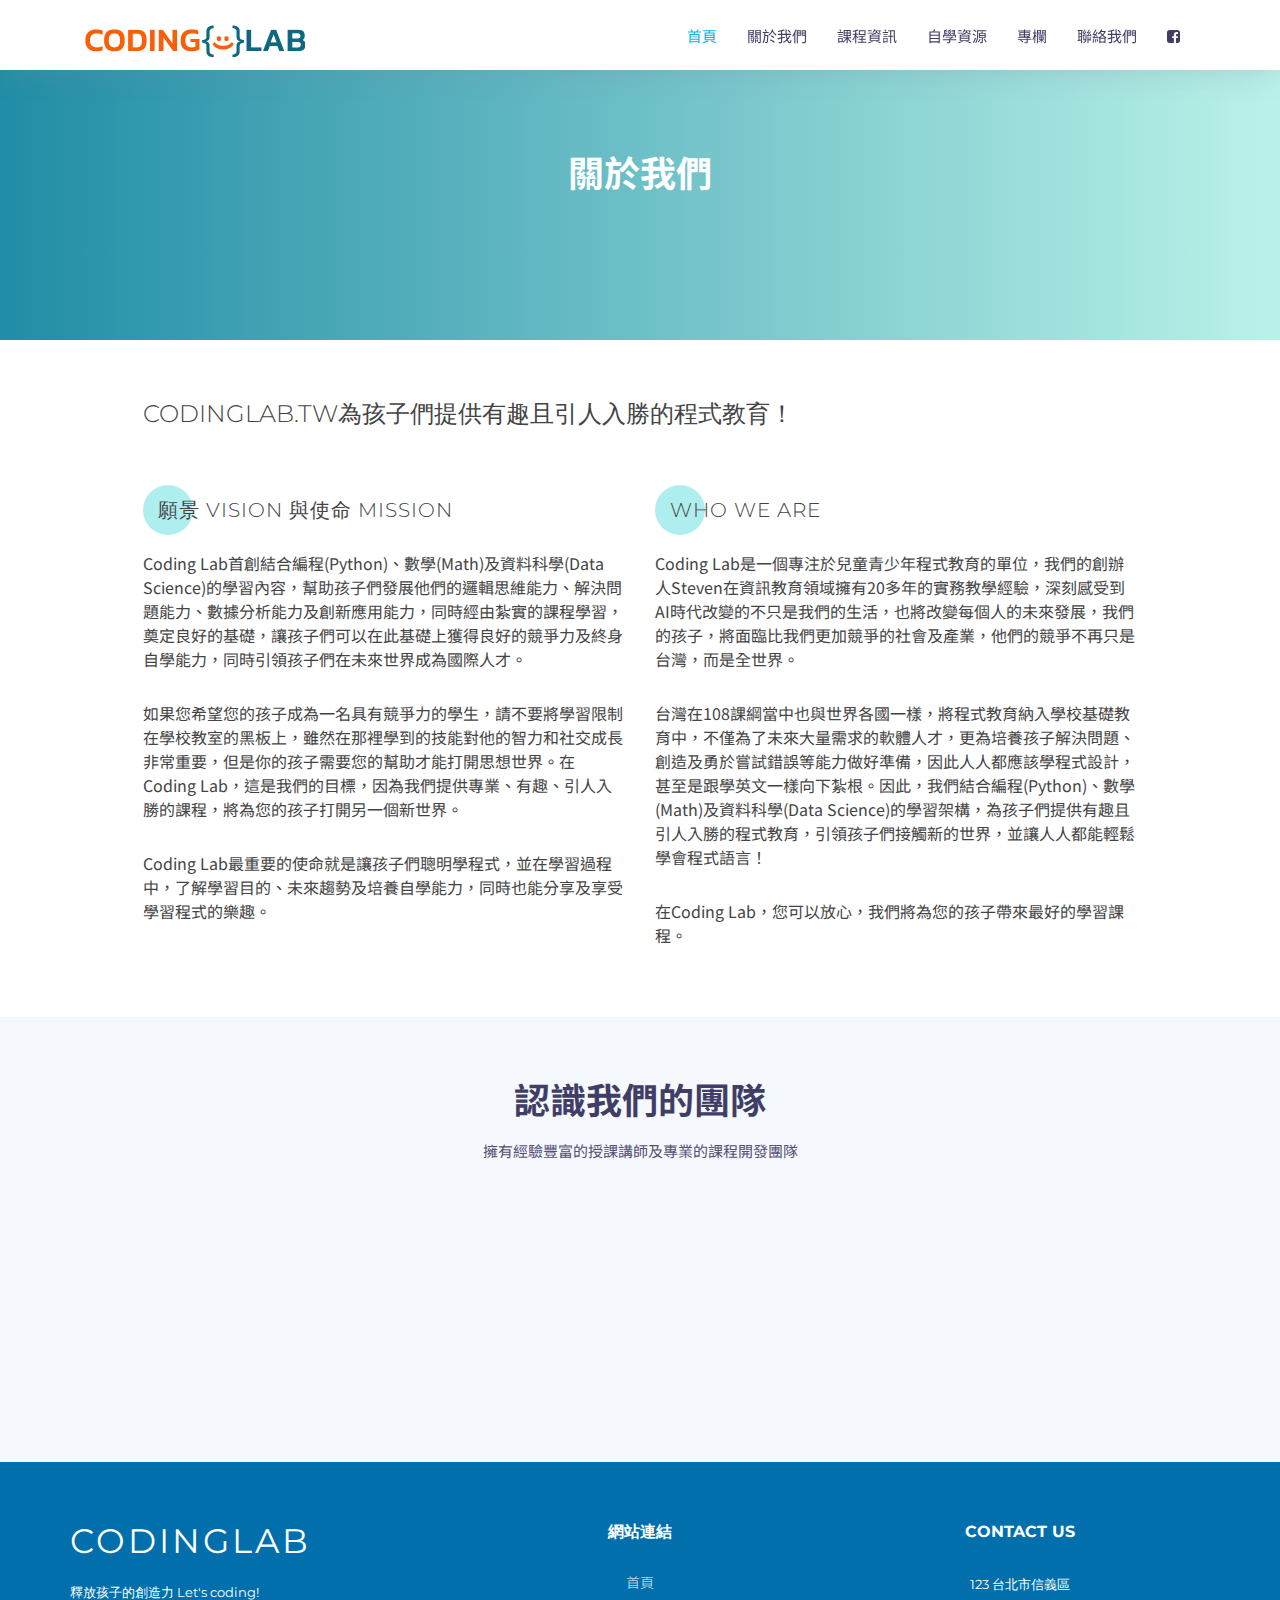
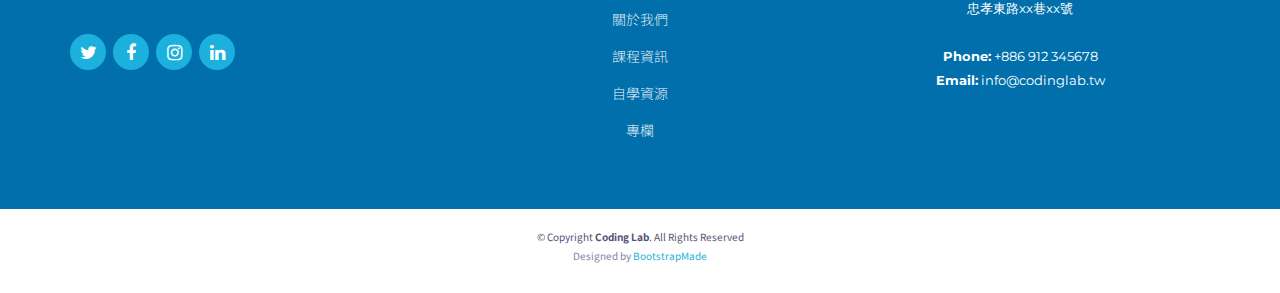
==== about.html @ 0895392e "Update about.html" ====
<!DOCTYPE html>
<html lang="en">
<head>
  <meta charset="utf-8">
  <title>CodingLabTW</title>
  <meta content="width=device-width, initial-scale=1.0" name="viewport">
  <meta content="" name="keywords">
  <meta content="" name="description">

  <!-- Favicons -->
  <link href="img/favicon.png" rel="icon">
  <link href="img/apple-touch-icon.png" rel="apple-touch-icon">

  <!-- Google Fonts -->
  <!--<link href="https://fonts.googleapis.com/css?family=Open+Sans:300,300i,400,400i,500,600,700,700i|Montserrat:300,400,500,600,700" rel="stylesheet">-->
  <link href="https://fonts.googleapis.com/css?family=Noto+Sans+TC:300,300i,400,400i,500,600,700,700i|Montserrat:300,400,500,600,700&display=swap" rel="stylesheet">
  <!-- Bootstrap CSS File -->
  <link href="lib/bootstrap/css/bootstrap.min.css" rel="stylesheet">

  <!-- Libraries CSS Files -->
  <link href="lib/font-awesome/css/font-awesome.min.css" rel="stylesheet">
  <link href="lib/animate/animate.min.css" rel="stylesheet">
  <link href="lib/ionicons/css/ionicons.min.css" rel="stylesheet">
  <link href="lib/owlcarousel/assets/owl.carousel.min.css" rel="stylesheet">
  <link href="lib/lightbox/css/lightbox.min.css" rel="stylesheet">

  <!-- Main Stylesheet File -->
  <link href="css/style.css" rel="stylesheet">

  <!-- =======================================================
    Theme Name: Rapid
    Theme URL: https://bootstrapmade.com/rapid-multipurpose-bootstrap-business-template/
    Author: BootstrapMade.com
    License: https://bootstrapmade.com/license/
  ======================================================= -->
</head>

<body>
  <!--==========================
  Header
  ============================-->
  <header id="header" class="header-pages">

    <div id="topbar">
      <div class="container">
        <div class="social-links">
          <a href="#" class="twitter"><i class="fa fa-twitter"></i></a>
          <a href="#" class="facebook"><i class="fa fa-facebook"></i></a>
          <a href="#" class="linkedin"><i class="fa fa-linkedin"></i></a>
          <a href="#" class="instagram"><i class="fa fa-instagram"></i></a>
        </div>
      </div>
    </div>

    <div class="container">

      <div class="logo float-left">
        <!-- Uncomment below if you prefer to use an image logo -->
        <!--<h1 class="text-light"><a href="#intro" class="scrollto"><span>Rapid</span></a></h1>-->
        <a href="#header" class="scrollto"><img src="img/logo.png" alt="" class="img-fluid"></a>
      </div>

      <nav class="main-nav float-right d-none d-lg-block">
        <ul>
          <li class="active"><a href="index_full0.html#intro">首頁</a></li>
          <li><a href="about.html">關於我們</a></li>
          <li><a href="index_full0.html#services">課程資訊</a></li>
          <li><a href="index_full0.html#portfolio">自學資源</a></li>
          <li><a href="index_full0.html#team">專欄</a></li>
          <li><a href="index_full0.html#footer">聯絡我們</a></li>
          <li><a href="#"><i class="fa fa-facebook-square"></i></a></li>
        </ul>
      </nav><!-- .main-nav -->

    </div>
  </header><!-- #header -->




  <!--==========================
    Intro Section
  ============================-->
<!--
  <section id="price" class="clearfix">
    <div class="container d-flex h-100">
      <div class="row justify-content-center align-self-center">
        <div class="col-md-6 intro-info order-md-first order-last">

          <h2>學習程式從現在開始 <br> 開創自已的<span>未來！</span></h2>
          <div>
            <a href="#about" class="btn-get-started scrollto">Get Started</a>
          </div>
        </div>

        <div class="col-md-6 intro-img order-md-last order-first">
          <img src="img/intro-img.svg" alt="" class="img-fluid">
        </div>
      </div>
    </div>
  </section>
-->
  <!-- #intro -->

  <!--==========================
    Pricing Section
  ============================-->



  <main id="main">
    <!-- subintro-->
    <section id="lead" class="section-bg">
      <div class="container">
        <div class="section-header">
            <h3>關於我們</h3>
        </div>
      </div>
    </section>

    <!--
    <section id="pricing" class="wow section-bg">
      <div class="container">
        <header class="section-header">
          <p></p>
          <h3>課程資訊</h3>
          <p></p>
        </header>
        <div class="row flex-items-xs-middle flex-items-xs-center">
          <div class="col-xs-12 col-lg-4">
            <div class="card">
              <div class="card-header">
                <h3><span class="period">Ｔ101</span></h3>
              </div>
              <div class="card-block">
                <h4 class="card-title">
                  Python 基礎班
                </h4>
                <ul class="list-group">
                  <li class="list-group-item">Odio animi voluptates</li>
                  <li class="list-group-item">Inventore quisquam et</li>
                  <li class="list-group-item">Et perspiciatis suscipit</li>
                  <li class="list-group-item">24/7 Support System</li>
                </ul>
                <a href="#about" class="btn">課程內容</a>
              </div>
            </div>
          </div>

          <div class="col-xs-12 col-lg-4">
            <div class="card">
              <div class="card-header">
                <h3><span class="period">T102</span></h3>
              </div>
              <div class="card-block">
                <h4 class="card-title">
                  Python 進階班
                </h4>
                <ul class="list-group">
                  <li class="list-group-item">Odio animi voluptates</li>
                  <li class="list-group-item">Inventore quisquam et</li>
                  <li class="list-group-item">Et perspiciatis suscipit</li>
                  <li class="list-group-item">24/7 Support System</li>
                </ul>
                <a href="#" class="btn">課程內容</a>
              </div>
            </div>
          </div>

          <div class="col-xs-12 col-lg-4">
            <div class="card">
              <div class="card-header">
                <h3><span class="period">M101</span></h3>
              </div>
              <div class="card-block">
                <h4 class="card-title">
                  micro:bit 實作班
                </h4>
                <ul class="list-group">
                  <li class="list-group-item">Odio animi voluptates</li>
                  <li class="list-group-item">Inventore quisquam et</li>
                  <li class="list-group-item">Et perspiciatis suscipit</li>
                  <li class="list-group-item">24/7 Support System</li>
                </ul>
                <a href="#" class="btn">課程內容</a>
              </div>
            </div>
          </div>

        </div>
      </div>

    </section>
    -->
    <!-- #pricing -->


    <!--==========================
      About Us Section
    ============================-->
    <section id="course">

      <div class="container">
        <div class="row">
          <!--
          <div class="col-lg-6 col-md-6">
            <div class="about-img">
              <img src="img/about-img.jpg" alt="">
            </div>
          </div>
        -->
          <div class="col-lg-12 course-content">
            <h2>CodingLab.tw為孩子們提供有趣且引人入勝的程式教育！</h2>
            <h3></h3>
          </div>
          <div class="col-lg-6 col-md-6">
            <div class="course-content">
              <ul>
                <li>
              	  <h3><span>願景 Vision 與使命 Mission</span></h3>
                </li>
              </ul>
              <p>Coding Lab首創結合編程(Python)、數學(Math)及資料科學(Data Science)的學習內容，幫助孩子們發展他們的邏輯思維能力、解決問題能力、數據分析能力及創新應用能力，同時經由紮實的課程學習，奠定良好的基礎，讓孩子們可以在此基礎上獲得良好的競爭力及終身自學能力，同時引領孩子們在未來世界成為國際人才。</p>
              <p>如果您希望您的孩子成為一名具有競爭力的學生，請不要將學習限制在學校教室的黑板上，雖然在那裡學到的技能對他的智力和社交成長非常重要，但是你的孩子需要您的幫助才能打開思想世界。在Coding Lab，這是我們的目標，因為我們提供專業、有趣、引人入勝的課程，將為您的孩子打開另一個新世界。</p>
              <p>Coding Lab最重要的使命就是讓孩子們聰明學程式，並在學習過程中，了解學習目的、未來趨勢及培養自學能力，同時也能分享及享受學習程式的樂趣。</p>

            </div>
          </div>
          <div class="col-lg-6 col-md-6">
            <div class="course-content">

              <ul>
                <li>
                  <h3><span>WHO WE ARE</span></h3>
                </li>
              </ul>
              <p>Coding Lab是一個專注於兒童青少年程式教育的單位，我們的創辦人Steven在資訊教育領域擁有20多年的實務教學經驗，深刻感受到AI時代改變的不只是我們的生活，也將改變每個人的未來發展，我們的孩子，將面臨比我們更加競爭的社會及產業，他們的競爭不再只是台灣，而是全世界。</p>
              <p>台灣在108課綱當中也與世界各國一樣，將程式教育納入學校基礎教育中，不僅為了未來大量需求的軟體人才，更為培養孩子解決問題、創造及勇於嘗試錯誤等能力做好準備，因此人人都應該學程式設計，甚至是跟學英文一樣向下紮根。因此，我們結合編程(Python)、數學(Math)及資料科學(Data Science)的學習架構，為孩子們提供有趣且引人入勝的程式教育，引領孩子們接觸新的世界，並讓人人都能輕鬆學會程式語言！</p>
              <p>在Coding Lab，您可以放心，我們將為您的孩子帶來最好的學習課程。</p>

            </div>
          </div>
        </div><!--row-->
      </div>

    </section><!-- #about -->

    <!--==========================
      Team Section
    ============================-->

    <section id="team" class="section-bg">
      <div class="container">
        <div class="section-header">
          <h3>認識我們的團隊</h3>
          <p>擁有經驗豐富的授課講師及專業的課程開發團隊</p>
        </div>

        <div class="row">

          <div class="col-lg-2 col-md-6 wow fadeInUp">
            <div class="member">
              <img src="img/team1.png" class="img-fluid" alt="">
              <div class="member-info">
                <div class="member-info-content">
                  <h4>Steven</h4>
                  <span>Founder & Lecture</span>
                  <!--
                  <div class="social">
                    <a href=""><i class="fa fa-twitter"></i></a>
                    <a href=""><i class="fa fa-facebook"></i></a>
                    <a href=""><i class="fa fa-google-plus"></i></a>
                    <a href=""><i class="fa fa-linkedin"></i></a>
                  </div>
                -->
                </div>
              </div>
            </div>
          </div>

          <div class="col-lg-2 col-md-6 wow fadeInUp" data-wow-delay="0.1s">
            <div class="member">
              <img src="img/team2.png" class="img-fluid" alt="">
              <div class="member-info">
                <div class="member-info-content">
                  <h4>Abby</h4>
                  <span>Product Manager</span>
                  <!--
                  <div class="social">
                    <a href=""><i class="fa fa-twitter"></i></a>
                    <a href=""><i class="fa fa-facebook"></i></a>
                    <a href=""><i class="fa fa-google-plus"></i></a>
                    <a href=""><i class="fa fa-linkedin"></i></a>
                  </div>
                -->
                </div>
              </div>
            </div>
          </div>

          <div class="col-lg-2 col-md-6 wow fadeInUp" data-wow-delay="0.2s">
            <div class="member">
              <img src="img/team3.png" class="img-fluid" alt="">
              <div class="member-info">
                <div class="member-info-content">
                  <h4>Andy</h4>
                  <span>Lecture</span>
                  <!--
                  <div class="social">
                    <a href=""><i class="fa fa-twitter"></i></a>
                    <a href=""><i class="fa fa-facebook"></i></a>
                    <a href=""><i class="fa fa-google-plus"></i></a>
                    <a href=""><i class="fa fa-linkedin"></i></a>
                  </div>
                -->
                </div>
              </div>
            </div>
          </div>

          <div class="col-lg-2 col-md-6 wow fadeInUp" data-wow-delay="0.3s">
            <div class="member">
              <img src="img/team4.png" class="img-fluid" alt="">
              <div class="member-info">
                <div class="member-info-content">
                  <h4>Vincent</h4>
                  <span>Lecture</span>
                  <!--
                  <div class="social">
                    <a href=""><i class="fa fa-twitter"></i></a>
                    <a href=""><i class="fa fa-facebook"></i></a>
                    <a href=""><i class="fa fa-google-plus"></i></a>
                    <a href=""><i class="fa fa-linkedin"></i></a>
                  </div>
                -->
                </div>
              </div>
            </div>
          </div>

          <div class="col-lg-2 col-md-6 wow fadeInUp" data-wow-delay="0.3s">
            <div class="member">
              <img src="img/team5.png" class="img-fluid" alt="">
              <div class="member-info">
                <div class="member-info-content">
                  <h4>Joe</h4>
                  <span>Lecture</span>
                  <!--
                  <div class="social">
                    <a href=""><i class="fa fa-twitter"></i></a>
                    <a href=""><i class="fa fa-facebook"></i></a>
                    <a href=""><i class="fa fa-google-plus"></i></a>
                    <a href=""><i class="fa fa-linkedin"></i></a>
                  </div>
                -->
                </div>
              </div>
            </div>
          </div>

          <div class="col-lg-2 col-md-6 wow fadeInUp" data-wow-delay="0.3s">
            <div class="member">
              <img src="img/team6.png" class="img-fluid" alt="">
              <div class="member-info">
                <div class="member-info-content">
                  <h4>Ting</h4>
                  <<span>Lecture</span>
                  <!--
                  <div class="social">
                    <a href=""><i class="fa fa-twitter"></i></a>
                    <a href=""><i class="fa fa-facebook"></i></a>
                    <a href=""><i class="fa fa-google-plus"></i></a>
                    <a href=""><i class="fa fa-linkedin"></i></a>
                  </div>
                -->
                </div>
              </div>
            </div>
          </div>

        </div>

      </div>
    </section>





  </main>

  <!--==========================
    Footer
  ============================-->
  <footer id="footer" class="section-bg">
    <div class="footer-top">
      <div class="container">

        <div class="row">

          <div class="col-lg-4">

            <div class="row">

                <!--<div class="col-sm-6">-->

                  <div class="footer-info">
                    <h3>CodingLab</h3>
                    <p>釋放孩子的創造力 Let's coding!</p>
                  </div>

                  <div class="social-links">
                    <a href="#" class="twitter"><i class="fa fa-twitter"></i></a>
                    <a href="#" class="facebook"><i class="fa fa-facebook"></i></a>
                    <a href="#" class="instagram"><i class="fa fa-instagram"></i></a>
                    <a href="#" class="linkedin"><i class="fa fa-linkedin"></i></a>
                  </div>
<!--
                  <div class="footer-newsletter">
                    <h4>Our Newsletter</h4>
                    <p>Tamen quem nulla quae legam multos aute sint culpa legam noster magna veniam enim veniam illum dolore legam minim quorum culpa amet magna export quem.</p>
                    <form action="" method="post">
                      <input type="email" name="email"><input type="submit"  value="Subscribe">
                    </form>
                  </div>
-->




                <!--</div>-->
<!--
                <div class="col-sm-6">
                  <div class="footer-links">
                    <h4>Useful Links</h4>
                    <ul>
                      <li><a href="#">Home</a></li>
                      <li><a href="#">About us</a></li>
                      <li><a href="#">Services</a></li>
                      <li><a href="#">Terms of service</a></li>
                      <li><a href="#">Privacy policy</a></li>
                    </ul>
                  </div>
                </div>-->
            </div>
          </div>

          <div class="col-lg-4 text-center">
            <div class="footer-links">
              <h4>網站連結</h4>
              <ul>
                <li><a href="index_full0.html"> 首頁 </a></li>
                <li><a href="about.html">關於我們</a></li>
                <li><a href="index_full0.html#service">課程資訊</a></li>
                <li><a href="#">自學資源</a></li>
                <li><a href="#">專欄</a></li>
                <!--<li><a href="#">與我們聯絡</a></li>-->
              </ul>
            </div>
          </div>



          <div class="col-lg-4 text-center">
           <div class="footer-info">
            <h4>Contact Us</h4>
            <p>
              123 台北市信義區 <br>
              忠孝東路xx巷xx號<br>
              <br>
              <strong>Phone:</strong> +886 912 345678<br>
              <strong>Email:</strong> info@codinglab.tw<br>
            </p>
           </div>

          </div>



        </div>

      </div>
    </div>

    <div class="container">
      <div class="copyright">
        &copy; Copyright <strong>Coding Lab</strong>. All Rights Reserved
      </div>
      <div class="credits">
        <!--
          All the links in the footer should remain intact.
          You can delete the links only if you purchased the pro version.
          Licensing information: https://bootstrapmade.com/license/
          Purchase the pro version with working PHP/AJAX contact form: https://bootstrapmade.com/buy/?theme=Rapid
        -->
        Designed by <a href="https://bootstrapmade.com/">BootstrapMade</a>
      </div>
    </div>
  </footer><!-- #footer -->

  <a href="#" class="back-to-top"><i class="fa fa-chevron-up"></i></a>
  <!-- Uncomment below i you want to use a preloader -->
  <!-- <div id="preloader"></div> -->

  <!-- JavaScript Libraries -->
  <script src="lib/jquery/jquery.min.js"></script>
  <script src="lib/jquery/jquery-migrate.min.js"></script>
  <script src="lib/bootstrap/js/bootstrap.bundle.min.js"></script>
  <script src="lib/easing/easing.min.js"></script>
  <script src="lib/mobile-nav/mobile-nav.js"></script>
  <script src="lib/wow/wow.min.js"></script>
  <script src="lib/waypoints/waypoints.min.js"></script>
  <script src="lib/counterup/counterup.min.js"></script>
  <script src="lib/owlcarousel/owl.carousel.min.js"></script>
  <script src="lib/isotope/isotope.pkgd.min.js"></script>
  <script src="lib/lightbox/js/lightbox.min.js"></script>
  <!-- Contact Form JavaScript File -->
  <script src="contactform/contactform.js"></script>

  <!-- Template Main Javascript File -->
  <script src="js/main.js"></script>

</body>
</html>
---- css/style.css ----
/*
  Theme Name: Rapid
  Theme URL: https://bootstrapmade.com/rapid-multipurpose-bootstrap-business-template/
  Author: BootstrapMade.com
  License: https://bootstrapmade.com/license/
*/
/* prettyPhoto */
@import url('prettyPhoto.css');
/*--------------------------------------------------------------
# General
--------------------------------------------------------------*/

body {
  background: #fff;
  color: #444;
  /*font-family: "Open Sans", sans-serif;*/
  font-family: 'Noto Sans TC', sans-serif;
}

a {
  color: #1bb1dc;
  transition: 0.5s;
}

a:hover,
a:active,
a:focus {
  color: #0a98c0;
  outline: none;
  text-decoration: none;
}

p {
  padding: 0;
  margin: 0 0 30px 0;
}

h1,
h2,
h3,
h4,
h5,
h6 {
	/*font-family: 'Noto Sans TC', sans-serif;*/
  font-family: "Microsoft JhengHei","Montserrat", sans-serif;
  font-weight: 400;
  margin: 0 0 20px 0;
  padding: 0;
}

/* Back to top button */

.back-to-top {
  position: fixed;
  display: none;
  background: #1bb1dc;
  color: #fff;
  width: 44px;
  height: 44px;
  text-align: center;
  line-height: 1;
  font-size: 16px;
  border-radius: 50%;
  right: 15px;
  bottom: 15px;
  transition: background 0.5s;
  z-index: 11;
}

.back-to-top i {
  padding-top: 12px;
  color: #fff;
}

/* Prelaoder */

#preloader {
  position: fixed;
  top: 0;
  left: 0;
  right: 0;
  bottom: 0;
  z-index: 9999;
  overflow: hidden;
  background: #fff;
}

#preloader:before {
  content: "";
  position: fixed;
  top: calc(50% - 30px);
  left: calc(50% - 30px);
  border: 6px solid #f2f2f2;
  border-top: 6px solid #1bb1dc;
  border-radius: 50%;
  width: 60px;
  height: 60px;
  -webkit-animation: animate-preloader 1s linear infinite;
  animation: animate-preloader 1s linear infinite;
}

@-webkit-keyframes animate-preloader {
  0% {
    -webkit-transform: rotate(0deg);
    transform: rotate(0deg);
  }

  100% {
    -webkit-transform: rotate(360deg);
    transform: rotate(360deg);
  }
}

@keyframes animate-preloader {
  0% {
    -webkit-transform: rotate(0deg);
    transform: rotate(0deg);
  }

  100% {
    -webkit-transform: rotate(360deg);
    transform: rotate(360deg);
  }
}

/*--------------------------------------------------------------
# Top Bar
--------------------------------------------------------------*/

#topbar {
  padding: 0 0 10px 0;
  font-size: 14px;
  transition: all 0.5s;
}

#topbar .social-links {
  text-align: right;
}

#topbar .social-links a {
  color: #535074;
  padding: 4px 12px;
  display: inline-block;
  line-height: 1px;
}

#topbar .social-links a:hover {
  color: #1bb1dc;
}

#topbar .social-links a:first-child {
  border-left: 0;
}

/*--------------------------------------------------------------
# Header
--------------------------------------------------------------*/

#header {
  height: 70px;/*110*/
  transition: all 0.5s;
  z-index: 997;
  ransition: all 0.5s;
  padding: 20px 0;
  position: fixed;
  left: 0;
  top: 0;
  right: 0;
  ransition: all 0.5s;
  z-index: 997;
  /*overflow: hidden;*/
}

#header.header-scrolled,
#header.header-pages {
  height: 70px;
  padding: 15px 0;
  background-color: #fff;
  box-shadow: 0px 0px 30px rgba(127, 137, 161, 0.3);
}

#header.header-scrolled #topbar,
#header.header-pages #topbar {
  display: none;
}

#header .logo h1 {
  font-size: 36px;
  margin: 0;
  padding: 0;
  line-height: 1;
  font-weight: 400;
  letter-spacing: 3px;
  text-transform: uppercase;
}

#header .logo h1 a,
#header .logo h1 a:hover {
  color: #413e66;
  text-decoration: none;
}

#header .logo img {
  padding: 0;
  margin: 0px 0;
  max-height: 50px;
}

.main-pages {
  margin-top: 60px;
}


/*--------------------------------------------------------------
# Intro Section
--------------------------------------------------------------*/

#intro {
  width: 100%;
  height: 100vh;
  position: relative;
  background: #f5f8fd url("../img/intro-bg.jpg") center top no-repeat;
  background-size: cover;
  transition: all 0.7s ease-out;
}

#intro .intro-info h2 {
  /*color: #413e66;*/
  color: #0E6880;
  margin-bottom: 40px;
  font-size: 48px;
  font-weight: 700;
}

#intro .intro-info h2 span {
  /*color: #1bb1dc;*/
  color: #F95E08;
}

#intro .intro-info .btn-get-started,
#intro .intro-info .btn-services {
  font-family: "Microsoft JhengHei","Montserrat", sans-serif;
  font-size: 13px;
  font-weight: 600;
  text-transform: uppercase;
  letter-spacing: 1px;
  display: inline-block;
  padding: 10px 32px;
  border-radius: 4px;
  transition: 0.5s;
  color: #fff;
  background: #1bb1dc;
  color: #fff;
}

#intro .intro-info .btn-get-started:hover,
#intro .intro-info .btn-services:hover {
  background: #0a98c0;
}


/*--------------------------------------------------------------
# Leads Section
--------------------------------------------------------------*/

#lead {
/*
  width: 100%;
  height: 100vh;
  position: relative;

  background: #f5f8fd url("../img/intro-bg.jpg") center top no-repeat;
  background-size: cover;
*/
  width: 100%;
  height: 30vh;
  margin-top: 70px;
  background: #26bfbf;

  background: -webkit-linear-gradient(to right, #218da6, #baf2e8);
  background:    -moz-linear-gradient(to right, #218da6, #baf2e8);
  background:         linear-gradient(to right, #218da6, #baf2e8);

  /*padding: 44px 0 22px 0;*/
  padding: 80px 0;
}


/*--------------------------------------------------------------
# Navigation Menu
--------------------------------------------------------------*/

/* Desktop Navigation */

.main-nav {
  /* Drop Down */
  /* Deep Drop Down */
}

.main-nav,
.main-nav * {
  margin: 0;
  padding: 0;
  list-style: none;
}

.main-nav > ul > li {
  position: relative;
  white-space: nowrap;
  float: left;
}

.main-nav a {
  display: block;
  position: relative;
  color: #413e66;
  padding: 10px 15px;
  transition: 0.3s;
  font-size: 15px;
  /*font-family: "Open Sans", sans-serif;*/
  text-transform: uppercase;
  font-weight: 400;
}

.main-nav a:hover,
.main-nav .active > a,
.main-nav li:hover > a {
  color: #1bb1dc;
  text-decoration: none;
}

.main-nav .drop-down ul {
  display: block;
  position: absolute;
  left: 0;
  top: calc(100% - 30px);
  z-index: 99;
  opacity: 0;
  visibility: hidden;
  padding: 10px 0;
  background: #fff;
  box-shadow: 0px 0px 30px rgba(127, 137, 161, 0.25);
  transition: ease all 0.3s;
}

.main-nav .drop-down:hover > ul {
  opacity: 1;
  top: 100%;
  visibility: visible;
}

.main-nav .drop-down li {
  min-width: 180px;
  position: relative;
}

.main-nav .drop-down ul a {
  padding: 10px 20px;
  font-size: 14px;
  font-weight: 500;
  text-transform: none;
  color: #065e77;
}

.main-nav .drop-down ul a:hover,
.main-nav .drop-down ul .active > a,
.main-nav .drop-down ul li:hover > a {
  color: #1bb1dc;
}

.main-nav .drop-down > a:after {
  content: "\f107";
  font-family: FontAwesome;
  padding-left: 10px;
}

.main-nav .drop-down .drop-down ul {
  top: 0;
  left: calc(100% - 30px);
}

.main-nav .drop-down .drop-down:hover > ul {
  opacity: 1;
  top: 0;
  left: 100%;
}

.main-nav .drop-down .drop-down > a {
  padding-right: 35px;
}

.main-nav .drop-down .drop-down > a:after {
  content: "\f105";
  position: absolute;
  right: 15px;
}

/* Mobile Navigation */

.mobile-nav {
  position: fixed;
  top: 0;
  bottom: 0;
  z-index: 9999;
  overflow-y: auto;
  left: -260px;
  width: 260px;
  padding-top: 18px;
  background: rgba(40, 38, 70, 0.8);
  transition: 0.4s;
}

.mobile-nav * {
  margin: 0;
  padding: 0;
  list-style: none;
}

.mobile-nav a {
  display: block;
  position: relative;
  color: #fff;
  padding: 10px 20px;
  font-weight: 500;
}

.mobile-nav a:hover,
.mobile-nav .active > a,
.mobile-nav li:hover > a {
  color: #8dc2fa;
  text-decoration: none;
}

.mobile-nav .drop-down > a:after {
  content: "\f078";
  font-family: FontAwesome;
  padding-left: 10px;
  position: absolute;
  right: 15px;
}

.mobile-nav .active.drop-down > a:after {
  content: "\f077";
}

.mobile-nav .drop-down > a {
  padding-right: 35px;
}

.mobile-nav .drop-down ul {
  display: none;
  overflow: hidden;
}

.mobile-nav .drop-down li {
  padding-left: 20px;
}

.mobile-nav-toggle {
  position: fixed;
  right: 0;
  top: 0;
  z-index: 9998;
  border: 0;
  background: none;
  font-size: 24px;
  transition: all 0.4s;
  outline: none !important;
  line-height: 1;
  cursor: pointer;
  text-align: right;
}

.mobile-nav-toggle i {
  margin: 18px 18px 0 0;
  color: #065e77;
}

.mobile-nav-overly {
  width: 100%;
  height: 100%;
  z-index: 9997;
  top: 0;
  left: 0;
  position: fixed;
  background: rgba(40, 38, 70, 0.8);
  overflow: hidden;
  display: none;
}

.mobile-nav-active {
  overflow: hidden;
}

.mobile-nav-active .mobile-nav {
  left: 0;
}

.mobile-nav-active .mobile-nav-toggle i {
  color: #fff;
}

/*--------------------------------------------------------------
# Sections
--------------------------------------------------------------*/

/* Sections Header
--------------------------------*/

.section-header h3 {
  font-size: 36px;
  color: #413e66;
  text-align: center;
  font-weight: 700;
  position: relative;
  /*font-family: "Montserrat", sans-serif;*/
  font-family: 'Noto Sans TC', sans-serif;
}

.section-header p {
  text-align: center;
  margin: auto;
  font-size: 15px;
  padding-bottom: 60px;
  color: #535074;
  width: 50%;
}

/* Section with background
--------------------------------*/

.section-bg {
  background: #f5f8fd;
}
.section-bg-light {
  background: #218da6;
}

/* Leads Section
--------------------------------*/

#lead h2 {
  text-align: center;
  color: #ffffff;
  font-family: "Microsoft JhengHei","Montserrat", sans-serif;
  font-weight: 400;
}
#lead h3 {

  color: #ffffff;
  font-weight: 700;
}
.lead p {
  font-size: 21px;
  line-height: 33px;
}

/* About Us Section
--------------------------------*/

#about {
  padding: 80px 0;
}

#about .about-content {
  padding-top: 40px;
}

#about .about-content h2 {
  color: #413e66;
  /*font-family: "Montserrat", sans-serif;*/
  font-weight: 700;
}

#about .about-content h3 {
  color: #696592;
  font-weight: 400;
  font-size: 22px;
  font-style: italic;
}

#about .about-content ul {
  list-style: none;
  padding: 0;
}

#about .about-content ul li {
  padding-bottom: 10px;
}

#about .about-content ul li i {
  font-size: 20px;
  padding-right: 4px;
  color: #1bb1dc;
}

#about .about-img {
  position: relative;
  margin: 30px 30px 30px 30px;
}

#about .about-img img {
  width: 100%;
  border: 8px solid #fff;
  transition: .5s;
}

#about .about-img img:hover {
  width: 100%;
  -webkit-transform: scale(1.03);
  transform: scale(1.03);
}

#about .about-img::before {
  position: absolute;
  left: -31px;
  top: -30px;
  width: 90%;
  height: 92%;
  z-index: -1;
  content: '';
  /*background-color: #ebf1fa;*/
  transition: .5s;
}

#about .about-img::after {
  position: absolute;
  right: -31px;
  bottom: -30px;
  width: 90%;
  height: 92%;
  z-index: -1;
  content: '';
  /*background-color: #ebf1fa;*/
  transition: .5s;
}

/* About(why coding) Section
--------------------------------*/

#whycoding {
  padding: 60px 0;

}

#whycoding h2 {
  color: #413e66;
  /*font-family: "Montserrat", sans-serif;*/
  font-weight: 700;
}

#whycoding p {
  padding-top: 20px;
}

#whycoding .coding-info {

  margin-top: 20px;
  /*background-color: #e9e9e9;*/
}

#whycoding .box {
  padding: 30px 20px;

}

#whycoding .box-bg {
  /*background-image: linear-gradient(0deg, #000000 0%, #242323 50%, #000000 100%);*/
  /*border: 1px;*/
  border-left: 1px solid #ddd;
  border-right: 1px solid #ddd;
}


#whycoding i {
  /*color: #18d26e;*/
  /*color: #ff8a47;*/
  color: #eb8b2e;
  font-size: 48px;
  display: inline-block;
  line-height: 1;
}

#whycoding h4 {
  font-weight: 400;
  margin: 15px 0;
  font-size: 18px;
}

#whycoding h4 a {
  color: #413e66;
}

#whycoding h4 a:hover {
  color: #18d26e;
}

#whycoding p {
  font-size: 16px;
  line-height: 24px;
  color: #413166;
  margin-bottom: 0;
  font-weight: 200;
}

/* ==================================================
  Stats Styling
================================================== */

.stats-row {
  margin-top: 65px;
}

#whycoding .stats-col .circle {
  display: inline-block;
  width: 250px;
  height: 2500px;
  font-family: "Raleway", Helvetica, Arial, sans-serif;
  font-weight: 500;
  color: #666;
  border: 0px solid #199EB8;
  /*border-radius: 50%;*/
  /*padding: 55px 25px 0 25px;*/
  position: relative;
}

.stats-col .circle .stats-no {
  color: #fff;
  width: 70px;
  height: 70px;
  line-height: 70px;
  top: -25px;
  right: -15px;
  font-family: "Raleway", Helvetica, Arial, sans-serif;
  font-size: 18px;
  background-color: #E04F00;
  position: absolute;
  border-radius: 50%;
  font-weight: 700;
}


/* Services Section
--------------------------------*/

#services {
  padding: 60px 0 40px 0;
}

#services .box {
  padding: 30px;
  position: relative;
  overflow: hidden;
  border-radius: 10px;
  margin: 0 10px 40px 10px;
  background: #fff;
  box-shadow: 0 10px 29px 0 rgba(68, 88, 144, 0.1);
  transition: all 0.3s ease-in-out;
  text-align: center;
}

#services .box:hover {
  -webkit-transform: scale(1.1);
  transform: scale(1.1);
}

#services .icon {
  margin: 0 auto 15px auto;
  padding-top: 12px;
  display: inline-block;
  text-align: center;
  border-radius: 50%;
  width: 60px;
  height: 60px;
}

#services .icon i {
  font-size: 36px;
  line-height: 1;
}

#services .title {
  font-weight: 700;
  margin-bottom: 15px;
  font-size: 18px;
}

#services .title a {
  color: #111;
}

#services .box:hover .title a {
  color: #1bb1dc;
}

#services .description {
  font-size: 16px;
  line-height: 28px;
  margin-bottom: 0;
  text-align: left;
}

#services .box .btn {
  text-transform: uppercase;
  font-size: 13px;
  font-weight: 500;
  color: #5f5b96;
  border-radius: 0;
  padding: 10px 24px;
  letter-spacing: 1px;
  border-radius: 3px;
  display: inline-block;
  background: #1bb1dc;
  color: #fff;
}

#services .box .btn-soon {
  text-transform: uppercase;
  font-size: 13px;
  font-weight: 500;
  color: #d3d3d3;
  border-radius: 0;
  padding: 10px 24px;
  letter-spacing: 1px;
  border-radius: 3px;
  display: inline-block;
  background: #d3d3d3;
  color: #fff;
}

/* Why Us Section
--------------------------------*/

#why-us {
  padding: 60px 0;
}

#why-us .why-us-content .features {
  margin: 0 0 15px 0;
  padding: 0;
  transition: 0.3s ease-in-out;
}

#why-us .why-us-content .features i {
  font-size: 36px;
  float: left;
}

#why-us .why-us-content .features h4 {
  font-size: 24px;
  font-weight: 600;
  margin-left: 56px;
  color: #413e66;
  margin-bottom: 5px;
}

#why-us .why-us-content .features p {
  font-size: 16px;
  margin-left: 56px;
  color: #555186;
}

#why-us .counters {
  padding-top: 40px;
}

#why-us .counters span {
  /*font-family: "Montserrat", sans-serif;*/
  font-weight: bold;
  font-size: 48px;
  display: block;
  color: #555186;
}

#why-us .counters p {
  padding: 0;
  margin: 0 0 20px 0;
  /*font-family: "Montserrat", sans-serif;*/
  font-size: 14px;
  color: #8a87b6;
}


/* test why python */







/* end test why python */


/* Call To Action Section
--------------------------------*/

#call-to-action {
  background: #2d2b46;
  background-size: cover;
  padding: 40px 0;
}

#call-to-action .cta-title {
  color: #fff;
  font-size: 28px;
  font-weight: 700;
}

#call-to-action .cta-text {
  color: #fff;
}

#call-to-action .cta-btn {
  /*font-family: "Montserrat", sans-serif;*/
  font-weight: 700;
  font-size: 16px;
  letter-spacing: 1px;
  display: inline-block;
  padding: 8px 26px;
  border-radius: 3px;
  transition: 0.5s;
  margin: 10px;
  border: 3px solid #fff;
  color: #fff;
}

#call-to-action .cta-btn:hover {
  background: #1bb1dc;
  border: 3px solid #1bb1dc;
}

/* Features Section
--------------------------------*/

#features {
  padding: 80px 0;
}

#features h4 {
  font-weight: 600;
  font-size: 24px;
}

/* Featured Services Section
--------------------------------*/

#featured-services {
  background: #000;
}

#featured-services .box {
  padding: 30px 20px;
}

#featured-services .box-bg {
  background-image: linear-gradient(0deg, #000000 0%, #242323 50%, #000000 100%);
}

#featured-services i {
  color: #18d26e;
  font-size: 48px;
  display: inline-block;
  line-height: 1;
}

#featured-services h4 {
  font-weight: 400;
  margin: 15px 0;
  font-size: 18px;
}

#featured-services h4 a {
  color: #fff;
}

#featured-services h4 a:hover {
  color: #18d26e;
}

#featured-services p {
  font-size: 14px;
  line-height: 24px;
  color: #fff;
  margin-bottom: 0;
}

/* BIZPage-Services Section
--------------------------------*/

#why-services {
  /*background: #fff;*/
  background-size: cover;
  padding: 60px 0 40px 0;
}

#why-services .box {
  margin-bottom: 30px;
}

#why-services .icon {
  float: left;
}

#why-services .icon i {
  /*color: #18d26e;*/
  color: #ff8a47;
  font-size: 36px;
  line-height: 1;
  transition: 0.5s;
}

#why-services .title {
  margin-left: 60px;
  font-weight: 600;
  margin-bottom: 15px;
  font-size: 18px;
}


#why-services .title a {
  color: #111;
}

#why-services .box:hover .title a {
  /*color: #18d26e;*/
  color: #ff8a47;
}

#why-services .description {
  font-size: 14px;
  margin-left: 60px;
  line-height: 24px;
  margin-bottom: 0;
}


/* Portfolio Section
--------------------------------*/

#portfolio {
  padding: 60px 0;
}

#portfolio #portfolio-flters {
  padding: 0;
  margin: 5px 0 35px 0;
  list-style: none;
  text-align: center;
}

#portfolio #portfolio-flters li {
  cursor: pointer;
  margin: 15px 15px 15px 0;
  display: inline-block;
  padding: 6px 10px;
  font-size: 16px;
  line-height: 20px;
  color: #413e66;
  margin-bottom: 5px;
  transition: all 0.3s ease-in-out;
}

#portfolio #portfolio-flters li:hover,
#portfolio #portfolio-flters li.filter-active {
  color: #1bb1dc;
}

#portfolio #portfolio-flters li:last-child {
  margin-right: 0;
}

#portfolio .portfolio-item {
  position: relative;
  /*overflow: hidden;*/
  margin-bottom: 30px;
}

#portfolio .portfolio-item .portfolio-wrap {
  overflow: hidden;
  position: relative;
  margin: 0;
  border-radius: 25px;
  /*box-shadow: 5px 5px #d3d3d3;*/
}

#portfolio .portfolio-item .portfolio-wrap:hover img {
  opacity: 0.4;
  transition: 0.3s;
  border-radius: 25px;
  /*box-shadow: 5px 5px #d3d3d3;*/

}

#portfolio .portfolio-item .portfolio-wrap .portfolio-info {
  position: absolute;
  top: 0;
  right: 0;
  bottom: 0;
  left: 0;
  display: -webkit-box;
  display: -webkit-flex;
  display: -ms-flexbox;
  display: flex;
  -webkit-box-pack: center;
  -webkit-justify-content: center;
  -ms-flex-pack: center;
  justify-content: center;
  -webkit-box-align: center;
  -webkit-align-items: center;
  -ms-flex-align: center;
  align-items: center;
  -webkit-box-orient: vertical;
  -webkit-box-direction: normal;
  -webkit-flex-direction: column;
  -ms-flex-direction: column;
  flex-direction: column;
  text-align: center;
  opacity: 0;
  transition: 0.2s linear;
}

#portfolio .portfolio-item .portfolio-wrap .portfolio-info h4 {
  font-size: 22px;
  /*line-height: 1px;*/
  line-height: 1.5;
  font-weight: 700;
  margin-bottom: 14px;
  padding-bottom: 0;
}

#portfolio .portfolio-item .portfolio-wrap .portfolio-info h4 a {
  color: #fff;
}
/*
#portfolio .portfolio-item .portfolio-wrap .portfolio-info h4 a:hover {
  color: #1bb1dc;

}
*/
#portfolio .portfolio-item .portfolio-wrap .portfolio-info p {
  padding: 0;
  margin: 0;
  color: #f8fcff;
  font-weight: 500;
  font-size: 14px;
  text-transform: uppercase;
}

#portfolio .portfolio-item .portfolio-wrap .portfolio-info .link-preview,
#portfolio .portfolio-item .portfolio-wrap .portfolio-info .link-details {
  display: inline-block;
  line-height: 1;
  text-align: center;
  width: 36px;
  height: 36px;
  background: #1bb1dc; /*1bb1dc*/
  /*background: #fff;*/
  border-radius: 50%;
  margin: 10px 4px 0 4px;
}

#portfolio .portfolio-item .portfolio-wrap .portfolio-info .link-preview i,
#portfolio .portfolio-item .portfolio-wrap .portfolio-info .link-details i {
  padding-top: 6px;
  font-size: 22px;
  color: #fff;
}

#portfolio .portfolio-item .portfolio-wrap .portfolio-info .link-preview:hover,
#portfolio .portfolio-item .portfolio-wrap .portfolio-info .link-details:hover {
  background: #42c3e8;
}

#portfolio .portfolio-item .portfolio-wrap .portfolio-info .link-preview:hover i,
#portfolio .portfolio-item .portfolio-wrap .portfolio-info .link-details:hover i {
  color: #fff;
}

#portfolio .portfolio-item .portfolio-wrap:hover {
  background: #282646;
}

#portfolio .portfolio-item .portfolio-wrap:hover .portfolio-info {
  opacity: 1;
}

/* Testimonials Section
--------------------------------*/

#testimonials {
  padding: 60px 0;
}

#testimonials .section-header {
  margin-bottom: 40px;
}

#testimonials .testimonial-item .testimonial-img {
  width: 120px;
  border-radius: 50%;
  border: 4px solid #fff;
  float: left;
}

#testimonials .testimonial-item h3 {
  font-size: 20px;
  font-weight: bold;
  margin: 10px 0 5px 0;
  color: #111;
  margin-left: 140px;
}

#testimonials .testimonial-item h4 {
  font-size: 14px;
  color: #999;
  margin: 0 0 15px 0;
  margin-left: 140px;
}

#testimonials .testimonial-item p {
  font-style: italic;
  margin: 0 0 15px 140px;
}

#testimonials .owl-nav,
#testimonials .owl-dots {
  margin-top: 5px;
  text-align: center;
}

#testimonials .owl-dot {
  display: inline-block;
  margin: 0 5px;
  width: 12px;
  height: 12px;
  border-radius: 50%;
  background-color: #ddd;
}

#testimonials .owl-dot.active {
  background-color: #1bb1dc;
}

/* Team Section
--------------------------------*/

#team {
  padding: 60px 0;
}

#team .member {
  text-align: center;
  margin-bottom: 20px;
  position: relative;
  overflow: hidden;
}

#team .member .member-info {
  display: -webkit-box;
  display: -webkit-flex;
  display: -ms-flexbox;
  display: flex;
  -webkit-box-pack: center;
  -webkit-justify-content: center;
  -ms-flex-pack: center;
  justify-content: center;
  -webkit-box-align: center;
  -webkit-align-items: center;
  -ms-flex-align: center;
  align-items: center;
  position: absolute;
  bottom: 0;
  left: 0;
  right: 0;
  transition: 0.2s;
  padding: 15px 0;
  background: rgba(29, 28, 41, 0.6);
}

#team .member .member-info-content {
  transition: margin 0.2s;
  height: 40px;
  transition: height 0.4s;
}

#team .member:hover .member-info {
  transition: 0.4s;
}

#team .member:hover .member-info-content {
  height: 80px;
}

#team .member h4 {
  font-weight: 700;
  margin-bottom: 2px;
  font-size: 18px;
  color: #fff;
}

#team .member span {
  font-style: italic;
  display: block;
  font-size: 13px;
  color: #fff;
}

#team .member .social {
  margin-top: 15px;
}

#team .member .social a {
  transition: none;
  color: #fff;
}

#team .member .social a:hover {
  color: #1bb1dc;
}

#team .member .social i {
  font-size: 18px;
  margin: 0 2px;
}



/* Why Python Section
--------------------------------*/

#whypy {
  padding: 60px 0;
}

#whypy .member {
  text-align: center;
  margin-bottom: 20px;
  position: relative;
  overflow: hidden;
}

#whypy .member .member-info {
  display: -webkit-box;
  display: -webkit-flex;
  display: -ms-flexbox;
  display: flex;
  -webkit-box-pack: center;
  -webkit-justify-content: center;
  -ms-flex-pack: center;
  justify-content: center;
  -webkit-box-align: center;
  -webkit-align-items: center;
  -ms-flex-align: center;
  align-items: center;
  position: absolute;
  bottom: 0;
  left: 0;
  right: 0;
  transition: 0.2s;
  padding: 15px 0;
  background: rgba(29, 28, 41, 0.6);
}

#whypy .member .member-info-content {
  transition: margin 0.2s;
  height: 40px;
  transition: height 0.4s;
}

#whypy .member:hover .member-info {
  transition: 0.4s;
}

#whypy .member:hover .member-info-content {
  height: 80px;
}

#whypy .member h4 {
  font-weight: 700;
  margin-bottom: 2px;
  font-size: 18px;
  color: #fff;
}

#whypy .member span {
  font-style: italic;
  display: block;
  font-size: 13px;
  color: #fff;
}

#whypy .member .social {
  margin-top: 15px;
}

#whypy .member .social a {
  transition: none;
  color: #fff;
}

#whypy .member .social a:hover {
  color: #1bb1dc;
}

#whypy .member .social i {
  font-size: 18px;
  margin: 0 2px;
}

/* Clients Section
--------------------------------*/

#clients {
  padding: 60px 0;
}

#clients img {
  max-width: 80%;

  opacity: 0.5;
  transition: 0.3s;
  padding: 15px 0;
}

#clients img:hover {
  opacity: 1;
}

#clients .owl-nav,
#clients .owl-dots {
  margin-top: 5px;
  text-align: center;
}

#clients .owl-dot {
  display: inline-block;
  margin: 0 5px;
  width: 12px;
  height: 12px;
  border-radius: 50%;
  background-color: #ddd;
}

#clients .owl-dot.active {
  background-color: #1bb1dc;
}

/* Pricing Section
--------------------------------*/

#pricing {
  padding: 80px 0;
}

#pricing .card {
  border: 0;
  border-radius: 0px;
  box-shadow: 0 3px 0px 0 rgba(65, 62, 102, 0.08);
  transition: all .3s ease-in-out;
  padding: 36px 0;
  position: relative;
}

#pricing .card:after {
  content: '';
  position: absolute;
  top: 0;
  left: 0;
  width: 0%;
  height: 5px;
  background-color: #1bb1dc;
  transition: 0.5s;
}

#pricing .card:hover {
  -webkit-transform: scale(1.05);
  transform: scale(1.05);
  box-shadow: 0 20px 35px 0 rgba(0, 0, 0, 0.08);
}

#pricing .card:hover:after {
  width: 100%;
}

#pricing .card .card-header {
  background-color: white;
  border-bottom: 0px;
  -moz-text-align-last: center;
  text-align-last: center;
}

#pricing .card .card-title {
  margin-bottom: 16px;
  color: #535074;
}

#pricing .card .card-block {
  padding-top: 0;
  text-align: center;
}

#pricing .card .list-group-item {
  border: 0px;
  padding: 6px;
  color: #413e66;
  font-weight: 300;
}

#pricing .card h3 {
  font-size: 64px;
  margin-bottom: 0px;
  color: #535074;
}

#pricing .card h3 .currency {
  font-size: 30px;
  position: relative;
  font-weight: 400;
  top: -30px;
  letter-spacing: 0px;
}

#pricing .card h3 .period {
  font-size: 16px;
  color: #6c67a3;
  letter-spacing: 0px;
}

#pricing .card .list-group {
  margin-bottom: 15px;
}

#pricing .card .btn {
  text-transform: uppercase;
  font-size: 13px;
  font-weight: 500;
  color: #5f5b96;
  border-radius: 0;
  padding: 10px 24px;
  letter-spacing: 1px;
  border-radius: 3px;
  display: inline-block;
  background: #1bb1dc;
  color: #fff;
}

#pricing .card .btn:hover {
  background: #0a98c0;
}

/* Frequently Asked Questions Section
--------------------------------*/

#faq {
  padding: 60px 0;
  overflow: hidden;
}

#faq #faq-list {
  padding: 0;
  list-style: none;
}

#faq #faq-list li {
  border-bottom: 1px solid #ebebeb;
}

#faq #faq-list a {
  padding: 22px 0;
  display: block;
  position: relative;
  /*font-family: "Montserrat", sans-serif;*/
  font-size: 20px;
  line-height: 1;
  font-weight: 400;
  padding-right: 20px;
}

#faq #faq-list i {
  font-size: 24px;
  position: absolute;
  right: 0;
  top: 20px;
}

#faq #faq-list p {
  margin-bottom: 20px;
}

#faq #faq-list a.collapse {
  color: #1bb1dc;
}

#faq #faq-list a.collapsed {
  color: #000;
}

#faq #faq-list a.collapsed i::before {
  content: "\f2c7" !important;
}


/* Course Section
--------------------------------*/

#course {
  padding: 40px 0;
}
#course .container {
  width: 80%;
}

#course .course-content {
  padding-top: 20px;
}

#course .course-content h2 {
  /*
  color: #413e66;
  font-family: "Montserrat", sans-serif;
  font-weight: 700;
  */
  position: relative;
  /*font-family: 'Open Sans', sans-serif;*/
  font-size: 1.5em;
  font-weight: 300;
  text-transform: uppercase;
  /*color: #959595;*/
}

#course .course-content h2:after {
  content: "";
  position: absolute;
  left: 0;
  right: 0;
  bottom: -10px;
  /*border-bottom: 3px solid #e2cef9;paleTurquoise*/
  border-bottom: 3px solid paleTurquoise: ;
  width: 30px;
}
#course .course-content h3 {
  position: relative;
  /*font-family: 'Open Sans', sans-serif;*/
  font-size: 1em;
  font-weight: 300;
  text-transform: uppercase;

}

#course .course-content ul {
  list-style: none;
  margin: 1em 0 0;
  padding: 0;
}
#course .course-content ul::after {
  clear: both;
  content: "";
  display: table;
}
#course .course-content ul li {
  margin-bottom: 1em;
}

#course .course-content ul li h3 {
  position: relative;
  z-index: 1;
  margin: 0;
  /*font-family: 'Ubuntu', sans-serif;*/
  font-size: 1.25em;
  line-height: 2.5em;
  font-weight: 300;
  letter-spacing: 1px;
}
#course .course-content ul li h3:before {
  content: "";
  position: absolute;
  z-index: -1;
  /*background-color: #e2cef9;*/
  background-color: paleTurquoise;
  width: 2.5em;
  height: 2.5em;
  border-radius: 50%;
}
#course .course-content ul li h3 span {
  padding-left: 15px;
}
#course .course-content ul li p {
  padding-left: 15px;
  /*font-family: 'Open Sans', sans-serif;*/
  font-size: 1.1em;
  /*line-height: 1.6875em;*/
  line-height: 1.2em;
  font-weight: 300;
  color: #959595;
}
#course .course-content ul li {

  line-height: 1em;
  font-weight:300;
}

#course .course-content ol  {

  padding-top: 15px;
  font-size: 16px;
}

/*

#course .about-content h3 {
  color: #696592;
  font-weight: 400;
  font-size: 22px;
  font-style: italic;
}

#course .about-content ul {
  list-style: none;
  padding: 0;
}

#course .about-content ul li {
  padding-bottom: 10px;
}

#course .about-content ul li i {
  font-size: 20px;
  padding-right: 4px;
  color: #1bb1dc;
}

#course .about-img {
  position: relative;
  margin: 30px 30px 30px 30px;
}

#course .about-img img {
  width: 100%;
  border: 8px solid #fff;
  transition: .5s;
}

#course .about-img img:hover {
  width: 100%;
  -webkit-transform: scale(1.03);
  transform: scale(1.03);
}

#course .about-img::before {
  position: absolute;
  left: -31px;
  top: -30px;
  width: 90%;
  height: 92%;
  z-index: -1;
  content: '';
  background-color: #ebf1fa;
  transition: .5s;
}

#course .about-img::after {
  position: absolute;
  right: -31px;
  bottom: -30px;
  width: 90%;
  height: 92%;
  z-index: -1;
  content: '';
  background-color: #ebf1fa;
  transition: .5s;
}
*/


/*---

---*/

/* === section works === */

#works h4 {
	margin-bottom:20px;
}

#portfolio {
	padding-bottom: 0;
}
/* === portfolio filter === */

#filters {
	margin-bottom: 0px;
	text-align: center;
	display: block;
	float: none;
	z-index: 2;
	position: relative;
}
#filters ul {
	margin: 0 0 20px;
	list-style: none;
	padding: 0;
}
#filters ul li {
	display: inline-block;
}
#filters ul li a {
	display: block;
	float: left;
	padding: 2px 5px;
	color: inherit;
	margin-right: 5px;
	margin-bottom: 5px;
	font-weight: 600;
}
#filters ul li a:hover,#filters ul li a:focus {
	text-decoration:none;
	outline:0;
}
#filters ul li a h5 {
	font-size: 14px;
	padding: 5px 10px 5px;
	border: 2px solid #f2f2f2;
}

#filters ul li a:hover h5, #filters ul li a.active h5 {
	color:#fcfcfc;
}




/*timeline*/

#timeline {
  padding: 80px 0;
}

#timeline .about-content {
  padding-top: 40px;
}

#timeline h2 {
  color: #413e66;
  /*font-family: "Montserrat", sans-serif;*/
  font-weight: 700;

}

#timeline h5 {
  color: #696592;
  font-weight: 400;
  font-size: 22px;
  font-style: italic;
}

.blue-bg {
  /*background-color: #4D4545;*/
  /*color: #ED8D8D;*/
  height: 100%;
}

.circle {
  font-weight: bold;
  padding: 15px 20px;
  border-radius: 50%;
  background-color: #1bb1dc;/*ED8D8D*/
  color: #fff;/*4D4545*/
  max-height: 50px;
  z-index: 2;
}

.how-it-works.row {
  display: flex;
}
.how-it-works.row .col-2 {
  display: inline-flex;
  align-self: stretch;
  align-items: center;
  justify-content: center;
}
.how-it-works.row .col-2::after {
  content: "";
  position: absolute;
  border-left: 3px solid #1bb1dc; /*ED8D8D*/
  z-index: 1;
}
.how-it-works.row .col-2.bottom::after {
  height: 50%;
  left: 50%;
  top: 50%;
}
.how-it-works.row .col-2.full::after {
  height: 100%;
  left: calc(50% - 3px);
}
.how-it-works.row .col-2.top::after {
  height: 50%;
  left: 50%;
  top: 0;
}

.timeline div {
  padding: 0;
  height: 40px;
}
.timeline hr {
  border-top: 3px solid #1bb1dc;
  margin: 0;
  top: 17px;
  position: relative;
}
.timeline .col-2 {
  display: flex;
  overflow: hidden;
}
.timeline .corner {
  border: 3px solid #1bb1dc;
  width: 100%;
  position: relative;
  border-radius: 15px;
}
.timeline .top-right {
  left: 50%;
  top: -50%;
}
.timeline .left-bottom {
  left: -50%;
  top: calc(50% - 3px);
}
.timeline .top-left {
  left: -50%;
  top: -50%;
}
.timeline .right-bottom {
  left: 50%;
  top: calc(50% - 3px);
}


/*--------------------------------------------------------------
# Footer
--------------------------------------------------------------*/

#footer {
  padding: 0 0 30px 0;
  font-size: 14px;
  background: #fff;
}

#footer .footer-top {
  padding: 60px 0 30px 0;
  /*background: #f5f8fd;*/
  background: #006fab;
}

#footer .footer-top .footer-info {
  margin-bottom: 30px;
}

#footer .footer-top .footer-info h3 {
  font-size: 34px;
  margin: 0 0 20px 0;
  padding: 2px 0 2px 0;
  line-height: 1;
  font-family: "Montserrat", sans-serif;
  /*color: #413e66;*/
  color: #fff;
  font-weight: 400;
  letter-spacing: 3px;
  text-transform: uppercase;
}

#footer .footer-top .footer-info p {
  font-size: 13px;

  line-height: 24px;
  margin-bottom: 0;
  font-family: "Montserrat", sans-serif;
  /*color: #535074;*/
  color: #fff;
}

#footer .footer-top .social-links a {
  font-size: 18px;
  display: inline-block;
  background: #1bb1dc;
  color: #fff;
  line-height: 1;
  padding: 8px 0;
  margin-right: 4px;
  border-radius: 50%;
  text-align: center;
  width: 36px;
  height: 36px;
  transition: 0.3s;
}

#footer .footer-top .social-links a:hover {
  background: #0a98c0;
  color: #fff;
}

#footer .footer-top h4 {
  font-size: 16px;
  font-weight: bold;
  /*color: #413e66;*/
  color: #fff;
  text-transform: uppercase;
  position: relative;
  padding-bottom: 10px;
}

#footer .footer-top .footer-links {
  margin-bottom: 30px;
}

#footer .footer-top .footer-links ul {

  font-weight:200;
  list-style: none;
  padding: 0;
  margin: 0;
}

#footer .footer-top .footer-links ul li {
  padding: 8px 0;
}

#footer .footer-top .footer-links ul li:first-child {
  padding-top: 0;
}

#footer .footer-top .footer-links ul a {

  /*color: #696592;*/
  color: #fff;
}

#footer .footer-top .footer-links ul a:hover {
  color: #1bb1dc;
}

#footer .footer-top .footer-contact {
  margin-bottom: 30px;
}

#footer .footer-top .footer-contact p {
  line-height: 26px;
}

#footer .footer-top .footer-newsletter {
  margin-bottom: 30px;
}

#footer .footer-top .footer-newsletter input[type="email"] {
  border: 0;
  padding: 6px 8px;
  width: 65%;
  border: 1px solid #d9dde6;
}

#footer .footer-top .footer-newsletter input[type="submit"] {
  background: #1bb1dc;
  border: 1px solid #1bb1dc;
  width: 35%;
  padding: 6px 0;
  text-align: center;
  color: #fff;
  transition: 0.3s;
  cursor: pointer;
}

#footer .footer-top .footer-newsletter input[type="submit"]:hover {
  background: #0a98c0;
}

#footer .footer-top .form .form-group {
  margin-bottom: 15px;
}

#footer .footer-top .form #sendmessage {
  color: #fff;
  background: #1bb1dc;
  display: none;
  text-align: center;
  padding: 15px;
  font-weight: 600;
  margin-bottom: 15px;
}

#footer .footer-top .form #errormessage {
  color: #fff;
  display: none;
  background: red;
  text-align: center;
  padding: 15px;
  font-weight: 600;
  margin-bottom: 15px;
}

#footer .footer-top .form #sendmessage.show,
#footer .footer-top .form #errormessage.show,
#footer .footer-top .form .show {
  display: block;
}

#footer .footer-top .form .validation {
  color: red;
  display: none;
  margin: 0 0 20px;
  font-weight: 400;
  font-size: 13px;
}

#footer .footer-top .form label {
  color: #413e66;
  font-weight: 500;
}

#footer .footer-top .form input,
#footer .footer-top .form textarea {
  border-radius: 0;
  box-shadow: none;
  border: 1px solid #dce1ec;
  font-size: 14px;
}

#footer .footer-top .form input::-webkit-input-placeholder,
#footer .footer-top .form textarea::-webkit-input-placeholder {
  color: #a2a0bd;
}

#footer .footer-top .form input::-moz-placeholder,
#footer .footer-top .form textarea::-moz-placeholder {
  color: #a2a0bd;
}

#footer .footer-top .form input:-ms-input-placeholder,
#footer .footer-top .form textarea:-ms-input-placeholder {
  color: #a2a0bd;
}

#footer .footer-top .form input::placeholder,
#footer .footer-top .form textarea::placeholder {
  color: #a2a0bd;
}

#footer .footer-top .form button[type="submit"] {
  background: #1bb1dc;
  border: 0;
  border-radius: 3px;
  padding: 8px 30px;
  color: #fff;
  transition: 0.3s;
}

#footer .footer-top .form button[type="submit"]:hover {
  background: #0a98c0;
  cursor: pointer;
}

#footer .copyright {
  text-align: center;
  padding-top: 20px;
  color: #535074;
  font-size: 10px;
}

#footer .credits {
  text-align: center;
  font-size: 10px;
  padding-top: 4px;
  color: #8582a8;
}

#footer .credits a {
  color: #1bb1dc;
}

#footer .credits a:hover {
  color: #0a98c0;
}

/*--------------------------------------------------------------
# Responsive Media Queries
--------------------------------------------------------------*/

@media (min-width: 991px) {
  #call-to-action .cta-btn-container {
    display: -webkit-box;
    display: -webkit-flex;
    display: -ms-flexbox;
    display: flex;
    -webkit-box-align: center;
    -webkit-align-items: center;
    -ms-flex-align: center;
    align-items: center;
    -webkit-box-pack: end;
    -webkit-justify-content: flex-end;
    -ms-flex-pack: end;
    justify-content: flex-end;
  }
}

@media (min-width: 992px) {
  #intro .intro-info {
    padding-top: 80px;
  }

  #testimonials .testimonial-item p {
    width: 80%;
  }
}

@media (max-width: 991px) {
  #topbar {
    display: none;
  }

  #header {
    height: 70px;
    padding: 15px 0;
  }

  #header .logo h1 {
    font-size: 28px;
    padding: 8px 0;
  }

  #why-us .why-us-content {
    padding-top: 30px;
  }

  #pricing {
    padding-bottom: 30px;
  }

  #pricing .card {
    margin-bottom: 50px;
  }
}

@media (max-width: 768px) {
  .back-to-top {
    bottom: 15px;
  }

  #faq #faq-list a {
    font-size: 18px;
  }

  #faq #faq-list i {
    top: 13px;
  }
}

@media (max-width: 767px) {
  #intro {
    height: auto;
    padding: 80px 0 60px 0;
  }

  #intro .container {
    height: auto !important;
  }

  #intro .intro-img {
    width: 80%;
  }

  #intro .intro-info {
    text-align: center;
    padding-top: 40px;
  }

  #intro .intro-info h2 {
    font-size: 34px;
    margin-bottom: 30px;
  }

  .section-header p {
    width: 100%;
  }

  #testimonials .testimonial-item {
    text-align: center;
  }

  #testimonials .testimonial-item .testimonial-img {
    float: none;
    margin: auto;
  }

  #testimonials .testimonial-item h3,
  #testimonials .testimonial-item h4,
  #testimonials .testimonial-item p {
    margin-left: 0;
  }
}

@media (max-width: 574px) {
  #footer .footer-top .social-links a {
    margin-bottom: 25px;
  }
}
/* codepen sample */
/*
html {
  display: flex;
  justify-content: center;
  align-items: center;
  width: 100%;
  height: 100%;
  padding: 20px;
  background: #ddf0fc;
  box-sizing: border-box;
}*/

#btns * {
  transition: all .3s ease-in-out;
}

#btns {
  /*max-width: 1200px;*/
  margin: auto;
  display: flex;
  justify-content: space-around;
  align-items: stretch;
  flex-flow: row wrap;
  /*box-shadow: 0px 0px 10px 0px rgba(0, 0, 0, 0.2);*/
/*
  background: #ddf0fc;
  background-size: cover;*/
  /*max-width: 1200px;*/
  padding: 40px 0;

}

#btns span {
  color: darkorange;
}

#btns .row {
  width: 95%;
}
#btns .square {
  position: relative;
  padding: 10px 20px 25px;
  width: 20%;
  background: #111;

  /*font-family: lato;*/
  cursor: pointer;
  box-sizing: border-box;
}

/* Button Backgrounds */
#btns .square:nth-child(1) {
  background: #117ec3;
  /*background: #1bb1dc;*/
}

#btns .square:nth-child(2) {
  background: #1491e1;
  /*background: steelblue;*/
}

#btns .square:nth-child(3) {
  background: #2ba1eb;
  /*background: #1bb1dc;*/
}

#btns .square:nth-child(4) {
  background: #49afef;
  /*background: #5FC5E1;*/
}

#btns .square:nth-child(5) {
  background: #49afff;
  /*background: #1bb1dc;*/
}

/* Arrows */
#btns .square:nth-child(1):after,
#btns .square:nth-child(2):after,
#btns .square:nth-child(3):after,
#btns .square:nth-child(4):after {
  position: absolute;
  top: 45%;
  right: -18px;
  z-index: 1;
  content: "";
  border-top: 20px solid transparent;
  border-bottom: 20px solid transparent;
  border-left: 20px solid #117ec3;
  transition: all .3s ease-in-out;
}

#btns .square:nth-child(2):after {
  border-left: 20px solid #1491e1;
}

#btns .square:nth-child(3):after {
  border-left: 20px solid #2ba1eb;
}

#btns .square:nth-child(4):after {
  border-left: 20px solid #49afef;
}
/* Icon */
#btns .square .icon {
  display: block;
  /*margin: 10px auto;*/
  text-align: center;
  line-height: 2;
  /*
  width: 80px;
  height: 80px;*/
  /*
  -webkit-transform-origin: center;
          transform-origin: center;
  -webkit-transform: scale(0.9);
          transform: scale(0.9);*/
  color: #fff;
}
/*
#btns .square .icon svg {
  fill: currentColor;
}

#btns .square .icon path {
  fill: currentColor;
}

#btns .square .icon {
  fill: currentColor;
}
*/
#btns i {
  color: #eb8b2e;
  font-size: 48px;
  display: inline-block;
  line-height: 1;
}

/* Text Styles */
#btns .square h2 {
  margin-bottom: 15px;
  text-align: center;
  color: #fff;
  /*font-family: raleway;*/
  font-size: 1.4em;
  line-height: 1em;
  font-weight: 400;
}

#btns .square p {
  color: #fff;
  text-align: center;
  font-size: 1em;
  line-height: 1.5em;
  font-weight: 300;
}

/* Hover Effects */
#btns .square:nth-child(1):hover {
  /*background: #0b6ca9;*/
  background: #d91161;
}

#btns .square:nth-child(1):hover:after {
  border-left: 20px solid #d91161;
}

#btns .square:nth-child(2):hover {
  /*background: #0b6ca9;*/
  background: #912a7d;
}

#btns .square:nth-child(2):hover:after {
  border-left: 20px solid #912a7d;
}

#btns .square:nth-child(3):hover {
  /*background: #0b6ca9;*/
  background: #9EC83D;
}

#btns .square:nth-child(3):hover:after {
  border-left: 20px solid #9EC83D;
}
#btns .square:nth-child(4):hover {
  /*background: #0b6ca9;*/
  background: #EB8B2E;
}

#btns .square:nth-child(4):hover:after {
  border-left: 20px solid #EB8B2E;
}
#btns .square:nth-child(5):hover {
  /*background: #0b6ca9;*/
  background: #F5BD33;
}

#btns .square:nth-child(5):hover:after {
  border-left: 20px solid #F5BD33;
}

#btns .square:hover .icon {
  /*-webkit-transform-origin: center;
          transform-origin: center;
  -webkit-transform: scale(1);
          transform: scale(1);*/
/*  color: #fff;*/
}

#btns .square:hover h2 {
  color: #fff;
}

/* Media Queries */
@media all and (max-width: 950px) and (min-width: 701px) {
  .square {
    width: 50%;
  }

  .square:nth-child(2):after {
    border-left: 0px;
  }
}
@media all and (max-width: 700px) and (min-width: 0px) {
  .square {
    display: block;
    width: 100%;
  }

  .square:nth-child(1):after,
  .square:nth-child(2):after,
  .square:nth-child(3):after {
    border-left: 0px;
  }
}
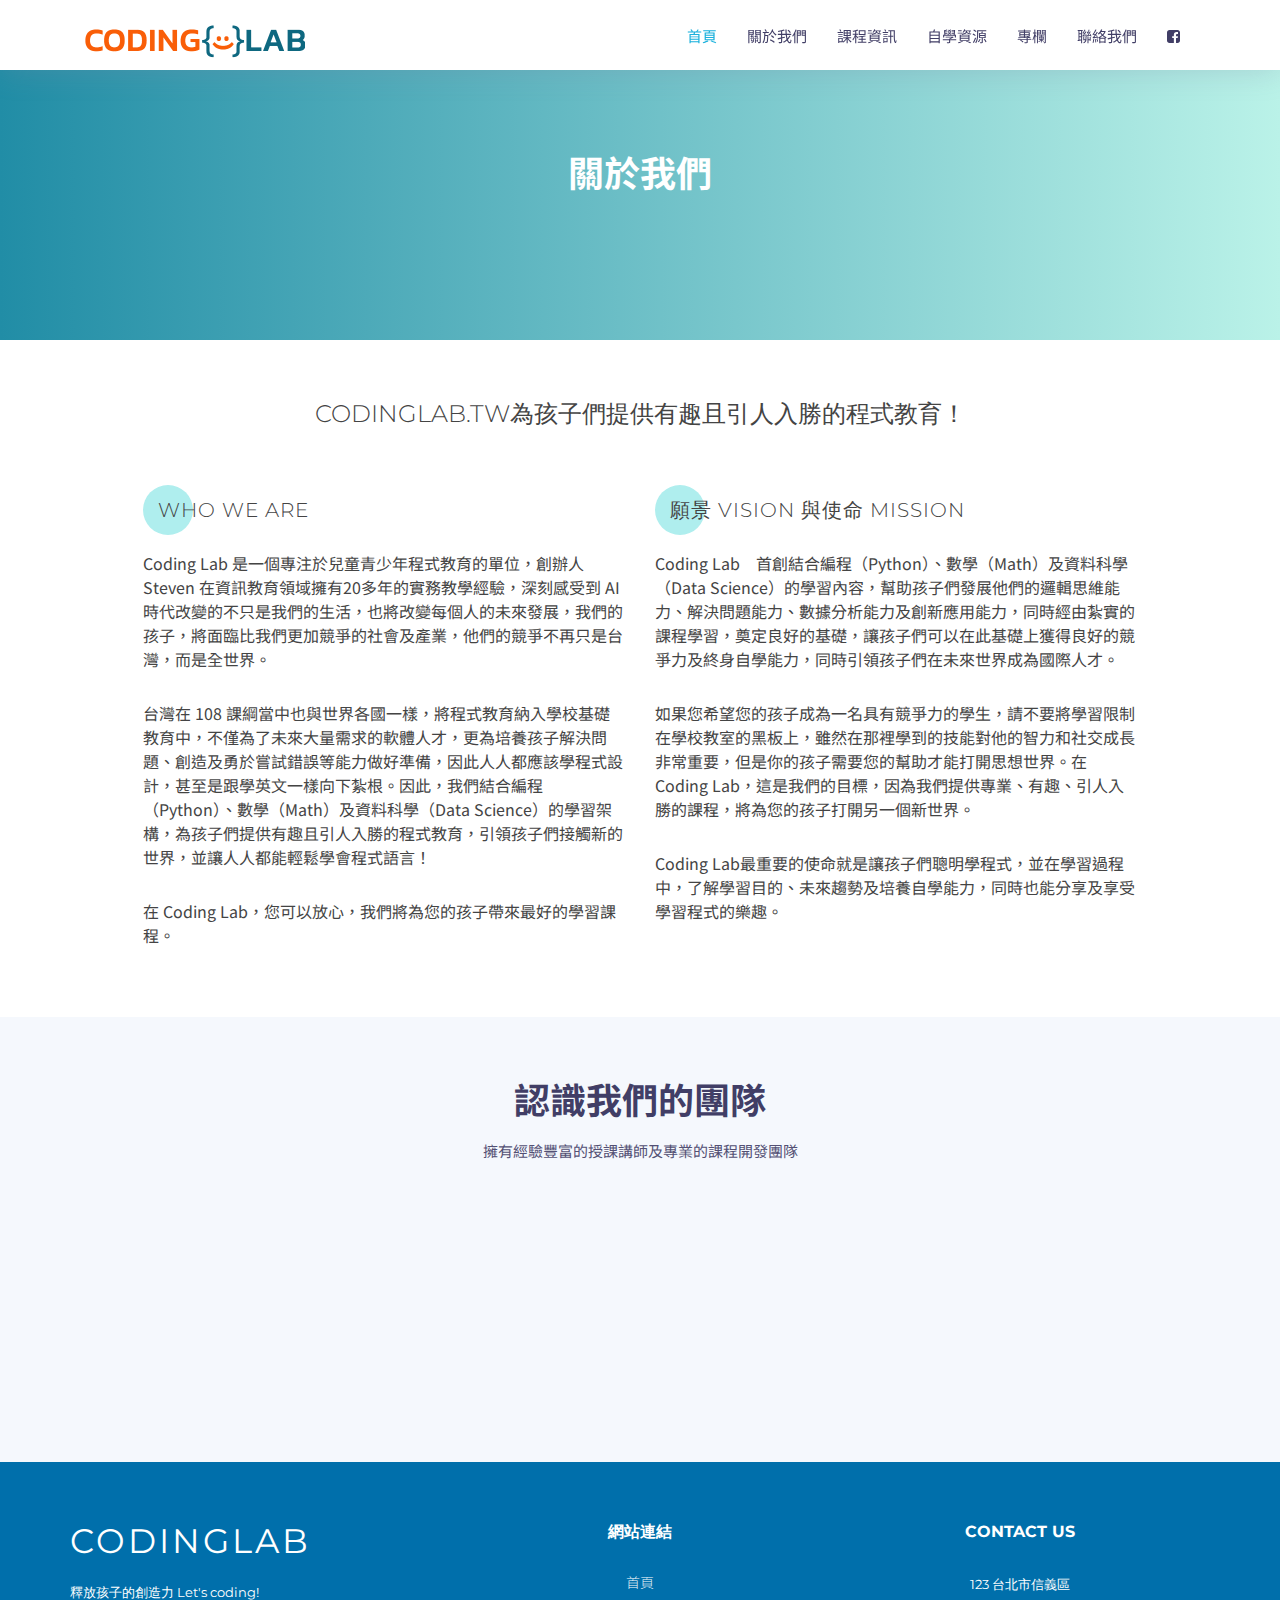
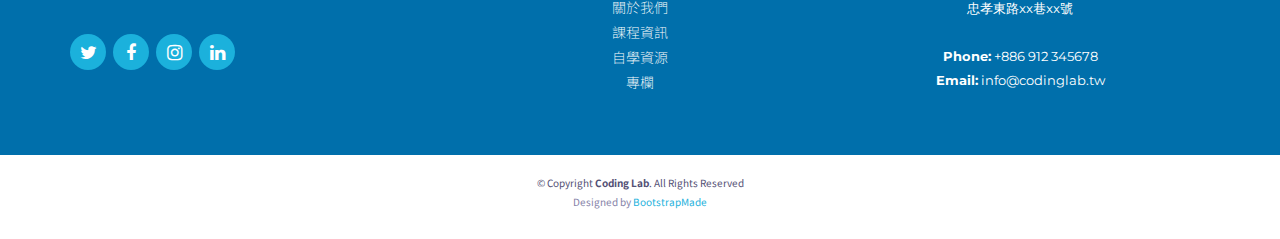
==== commit d4b4e945: "update img" ====
--- a/about.html
+++ b/about.html
@@ -209,10 +209,27 @@
             </div>
           </div>
         -->
-          <div class="col-lg-12 course-content">
+          <div class="col-lg-12 course-content text-center">
             <h2>CodingLab.tw為孩子們提供有趣且引人入勝的程式教育！</h2>
             <h3></h3>
           </div>
+          <div class="col-lg-6 col-md-6">
+            <div class="course-content">
+
+              <ul>
+                <li>
+                  <h3><span>WHO WE ARE</span></h3>
+                </li>
+              </ul>
+              <p>Coding Lab 是一個專注於兒童青少年程式教育的單位，創辦人 Steven 在資訊教育領域擁有20多年的實務教學經驗，深刻感受到 AI 時代改變的不只是我們的生活，也將改變每個人的未來發展，我們的孩子，將面臨比我們更加競爭的社會及產業，他們的競爭不再只是台灣，而是全世界。</p>
+              <p>台灣在 108 課綱當中也與世界各國一樣，將程式教育納入學校基礎教育中，不僅為了未來大量需求的軟體人才，更為培養孩子解決問題、創造及勇於嘗試錯誤等能力做好準備，因此人人都應該學程式設計，甚至是跟學英文一樣向下紮根。因此，我們結合編程（Python）、數學（Math）及資料科學（Data Science）的學習架構，為孩子們提供有趣且引人入勝的程式教育，引領孩子們接觸新的世界，並讓人人都能輕鬆學會程式語言！</p>
+              <p>在 Coding Lab，您可以放心，我們將為您的孩子帶來最好的學習課程。</p>
+
+            </div>
+          </div>
+
+
+
           <div class="col-lg-6 col-md-6">
             <div class="course-content">
               <ul>
@@ -220,26 +237,13 @@
               	  <h3><span>願景 Vision 與使命 Mission</span></h3>
                 </li>
               </ul>
-              <p>Coding Lab首創結合編程(Python)、數學(Math)及資料科學(Data Science)的學習內容，幫助孩子們發展他們的邏輯思維能力、解決問題能力、數據分析能力及創新應用能力，同時經由紮實的課程學習，奠定良好的基礎，讓孩子們可以在此基礎上獲得良好的競爭力及終身自學能力，同時引領孩子們在未來世界成為國際人才。</p>
-              <p>如果您希望您的孩子成為一名具有競爭力的學生，請不要將學習限制在學校教室的黑板上，雖然在那裡學到的技能對他的智力和社交成長非常重要，但是你的孩子需要您的幫助才能打開思想世界。在Coding Lab，這是我們的目標，因為我們提供專業、有趣、引人入勝的課程，將為您的孩子打開另一個新世界。</p>
+              <p>Coding Lab　首創結合編程（Python）、數學（Math）及資料科學（Data Science）的學習內容，幫助孩子們發展他們的邏輯思維能力、解決問題能力、數據分析能力及創新應用能力，同時經由紮實的課程學習，奠定良好的基礎，讓孩子們可以在此基礎上獲得良好的競爭力及終身自學能力，同時引領孩子們在未來世界成為國際人才。</p>
+              <p>如果您希望您的孩子成為一名具有競爭力的學生，請不要將學習限制在學校教室的黑板上，雖然在那裡學到的技能對他的智力和社交成長非常重要，但是你的孩子需要您的幫助才能打開思想世界。在　Coding Lab，這是我們的目標，因為我們提供專業、有趣、引人入勝的課程，將為您的孩子打開另一個新世界。</p>
               <p>Coding Lab最重要的使命就是讓孩子們聰明學程式，並在學習過程中，了解學習目的、未來趨勢及培養自學能力，同時也能分享及享受學習程式的樂趣。</p>
 
             </div>
           </div>
-          <div class="col-lg-6 col-md-6">
-            <div class="course-content">
-
-              <ul>
-                <li>
-                  <h3><span>WHO WE ARE</span></h3>
-                </li>
-              </ul>
-              <p>Coding Lab是一個專注於兒童青少年程式教育的單位，我們的創辦人Steven在資訊教育領域擁有20多年的實務教學經驗，深刻感受到AI時代改變的不只是我們的生活，也將改變每個人的未來發展，我們的孩子，將面臨比我們更加競爭的社會及產業，他們的競爭不再只是台灣，而是全世界。</p>
-              <p>台灣在108課綱當中也與世界各國一樣，將程式教育納入學校基礎教育中，不僅為了未來大量需求的軟體人才，更為培養孩子解決問題、創造及勇於嘗試錯誤等能力做好準備，因此人人都應該學程式設計，甚至是跟學英文一樣向下紮根。因此，我們結合編程(Python)、數學(Math)及資料科學(Data Science)的學習架構，為孩子們提供有趣且引人入勝的程式教育，引領孩子們接觸新的世界，並讓人人都能輕鬆學會程式語言！</p>
-              <p>在Coding Lab，您可以放心，我們將為您的孩子帶來最好的學習課程。</p>
-
-            </div>
-          </div>
+
         </div><!--row-->
       </div>
 
@@ -264,7 +268,7 @@
               <div class="member-info">
                 <div class="member-info-content">
                   <h4>Steven</h4>
-                  <span>Founder & Lecture</span>
+                  <span>Founder & Instructor</span>
                   <!--
                   <div class="social">
                     <a href=""><i class="fa fa-twitter"></i></a>
@@ -304,7 +308,7 @@
               <div class="member-info">
                 <div class="member-info-content">
                   <h4>Andy</h4>
-                  <span>Lecture</span>
+                  <span>Instructor</span>
                   <!--
                   <div class="social">
                     <a href=""><i class="fa fa-twitter"></i></a>
@@ -324,7 +328,7 @@
               <div class="member-info">
                 <div class="member-info-content">
                   <h4>Vincent</h4>
-                  <span>Lecture</span>
+                  <span>Instructor</span>
                   <!--
                   <div class="social">
                     <a href=""><i class="fa fa-twitter"></i></a>
@@ -344,7 +348,7 @@
               <div class="member-info">
                 <div class="member-info-content">
                   <h4>Joe</h4>
-                  <span>Lecture</span>
+                  <span>Instructor</span>
                   <!--
                   <div class="social">
                     <a href=""><i class="fa fa-twitter"></i></a>
@@ -364,7 +368,7 @@
               <div class="member-info">
                 <div class="member-info-content">
                   <h4>Ting</h4>
-                  <<span>Lecture</span>
+                  <span>Instructor</span>
                   <!--
                   <div class="social">
                     <a href=""><i class="fa fa-twitter"></i></a>
--- a/css/style.css
+++ b/css/style.css
@@ -240,8 +240,8 @@
 #intro .intro-info .btn-get-started,
 #intro .intro-info .btn-services {
   font-family: "Microsoft JhengHei","Montserrat", sans-serif;
-  font-size: 13px;
-  font-weight: 600;
+  font-size: 16px;
+  font-weight: 400;
   text-transform: uppercase;
   letter-spacing: 1px;
   display: inline-block;
@@ -1269,18 +1269,20 @@
   -webkit-align-items: center;
   -ms-flex-align: center;
   align-items: center;
+  align-items:baseline;
   position: absolute;
+
   bottom: 0;
   left: 0;
   right: 0;
   transition: 0.2s;
-  padding: 15px 0;
+  padding: 10px 0;
   background: rgba(29, 28, 41, 0.6);
 }
 
 #team .member .member-info-content {
   transition: margin 0.2s;
-  height: 40px;
+  height: 20px;
   transition: height 0.4s;
 }
 
@@ -1289,7 +1291,7 @@
 }
 
 #team .member:hover .member-info-content {
-  height: 80px;
+  height: 40px;
 }
 
 #team .member h4 {
@@ -1301,6 +1303,7 @@
 
 #team .member span {
   font-style: italic;
+  line-height: 2;
   display: block;
   font-size: 13px;
   color: #fff;
@@ -1417,7 +1420,7 @@
 
 #clients img {
   max-width: 80%;
-
+  vertical-align: text-bottom;
   opacity: 0.5;
   transition: 0.3s;
   padding: 15px 0;
@@ -2024,7 +2027,7 @@
 }
 
 #footer .footer-top .footer-links ul li {
-  padding: 8px 0;
+  padding: 2px 0;
 }
 
 #footer .footer-top .footer-links ul li:first-child {
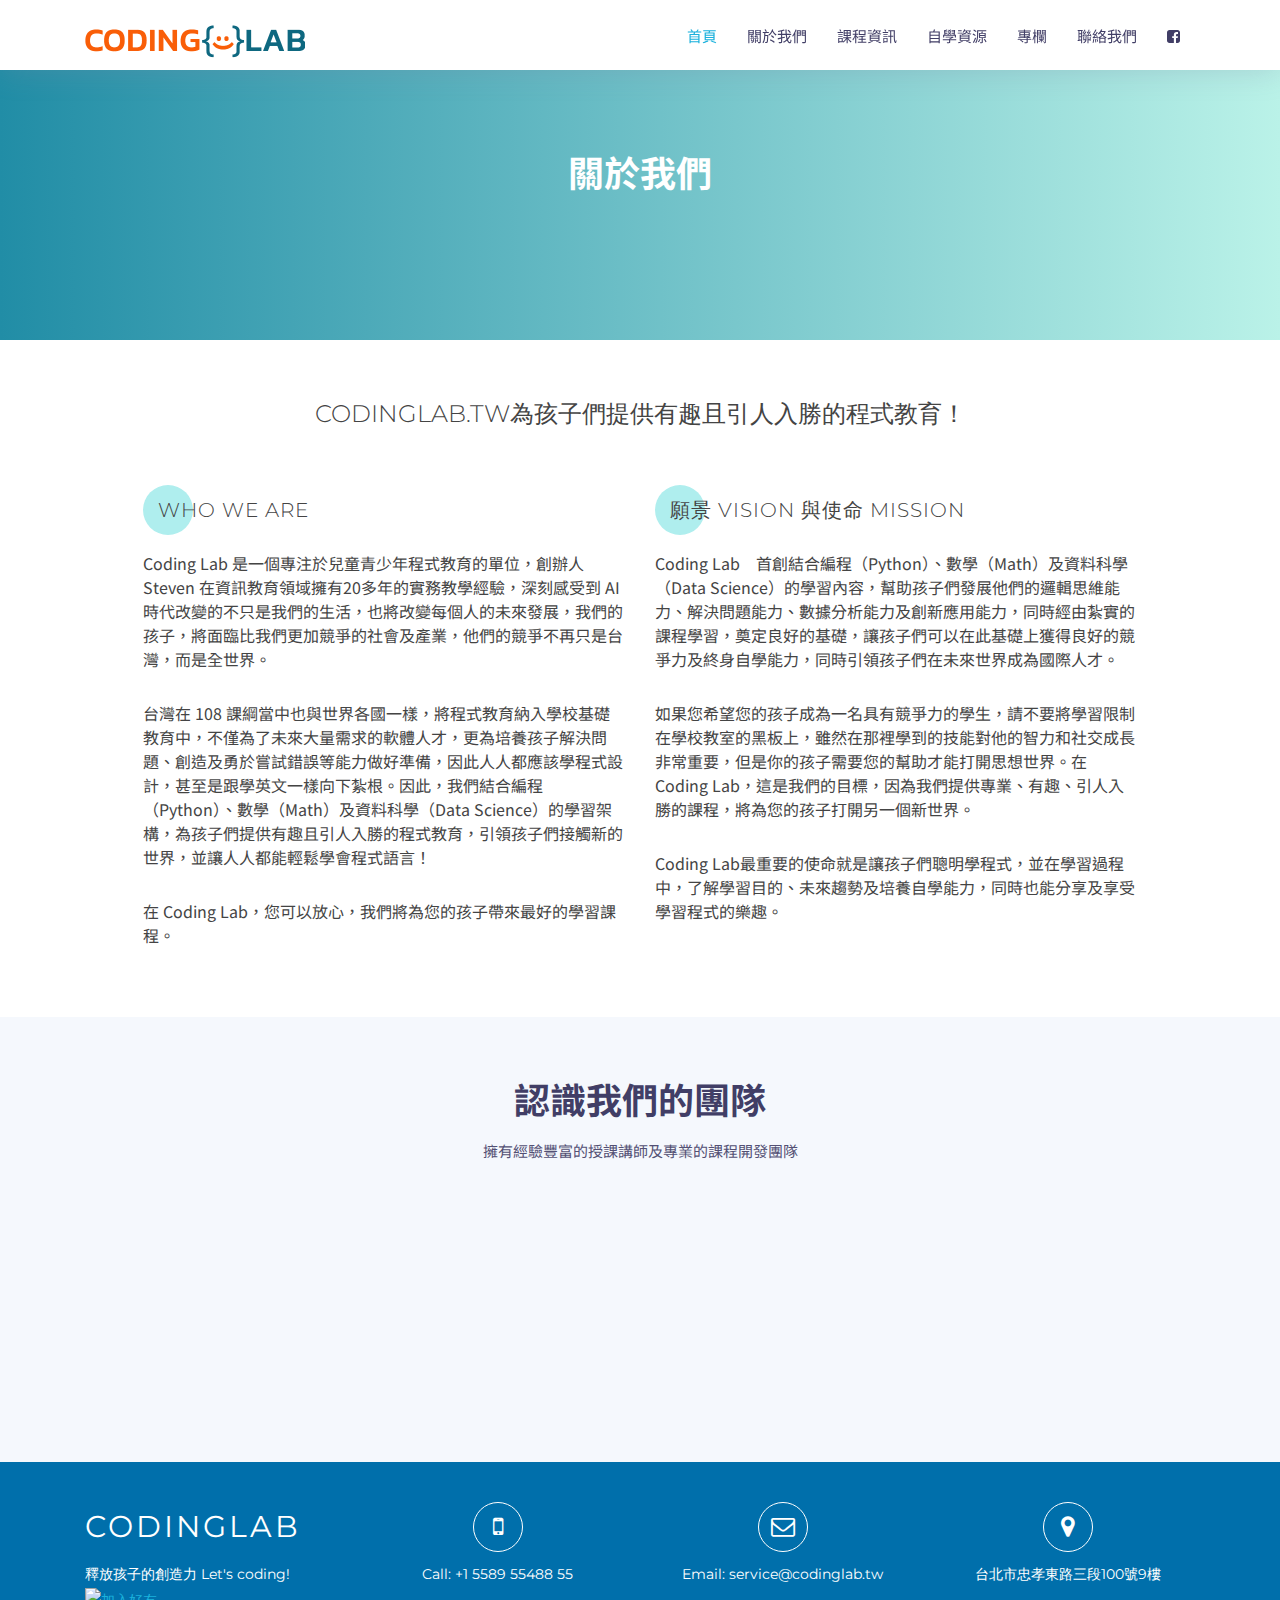
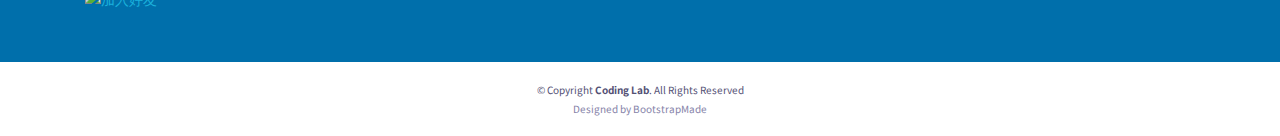
==== commit 1773a0f1: "update" ====
--- a/about.html
+++ b/about.html
@@ -393,96 +393,58 @@
 
   </main>
 
-  <!--==========================
-    Footer
-  ============================-->
+  <!-- Footer -->
+
   <footer id="footer" class="section-bg">
     <div class="footer-top">
       <div class="container">
-
         <div class="row">
-
-          <div class="col-lg-4">
-
-            <div class="row">
-
-                <!--<div class="col-sm-6">-->
-
-                  <div class="footer-info">
-                    <h3>CodingLab</h3>
-                    <p>釋放孩子的創造力 Let's coding!</p>
-                  </div>
-
-                  <div class="social-links">
-                    <a href="#" class="twitter"><i class="fa fa-twitter"></i></a>
-                    <a href="#" class="facebook"><i class="fa fa-facebook"></i></a>
-                    <a href="#" class="instagram"><i class="fa fa-instagram"></i></a>
-                    <a href="#" class="linkedin"><i class="fa fa-linkedin"></i></a>
-                  </div>
-<!--
-                  <div class="footer-newsletter">
-                    <h4>Our Newsletter</h4>
-                    <p>Tamen quem nulla quae legam multos aute sint culpa legam noster magna veniam enim veniam illum dolore legam minim quorum culpa amet magna export quem.</p>
-                    <form action="" method="post">
-                      <input type="email" name="email"><input type="submit"  value="Subscribe">
-                    </form>
-                  </div>
--->
-
-
-
-
-                <!--</div>-->
-<!--
-                <div class="col-sm-6">
-                  <div class="footer-links">
-                    <h4>Useful Links</h4>
-                    <ul>
-                      <li><a href="#">Home</a></li>
-                      <li><a href="#">About us</a></li>
-                      <li><a href="#">Services</a></li>
-                      <li><a href="#">Terms of service</a></li>
-                      <li><a href="#">Privacy policy</a></li>
-                    </ul>
-                  </div>
-                </div>-->
-            </div>
-          </div>
-
-          <div class="col-lg-4 text-center">
-            <div class="footer-links">
-              <h4>網站連結</h4>
-              <ul>
-                <li><a href="index_full0.html"> 首頁 </a></li>
-                <li><a href="about.html">關於我們</a></li>
-                <li><a href="index_full0.html#service">課程資訊</a></li>
-                <li><a href="#">自學資源</a></li>
-                <li><a href="#">專欄</a></li>
-                <!--<li><a href="#">與我們聯絡</a></li>-->
-              </ul>
-            </div>
-          </div>
-
-
-
-          <div class="col-lg-4 text-center">
-           <div class="footer-info">
-            <h4>Contact Us</h4>
-            <p>
-              123 台北市信義區 <br>
-              忠孝東路xx巷xx號<br>
-              <br>
-              <strong>Phone:</strong> +886 912 345678<br>
-              <strong>Email:</strong> info@codinglab.tw<br>
-            </p>
-           </div>
-
-          </div>
-
-
-
-        </div>
-
+          <div class="col-md-3 col-sm-3 col-xs-12">
+            <div class="footer-info">
+              <h3>CodingLab</h3>
+              <p>釋放孩子的創造力 Let's coding! <br>
+                <a href="http://nav.cx/hrfEJez">
+                  <img src="https://scdn.line-apps.com/n/line_add_friends/btn/zh-Hant.png" alt="加入好友" height="36" border="0"></a>
+              </p>
+            </div>
+          </div>
+
+          <!-- Start contact icon column -->
+          <div class="col-md-3 col-sm-3 col-xs-12">
+            <div class="contact-icon text-center">
+              <div class="footer-info">
+                <i class="fa fa-mobile"></i>
+                <p>
+                  Call: +1 5589 55488 55
+                </p>
+              </div>
+            </div>
+          </div>
+
+          <!-- Start contact icon column -->
+          <div class="col-md-3 col-sm-3 col-xs-12">
+            <div class="contact-icon text-center">
+              <div class="footer-info">
+                <i class="fa fa-envelope-o"></i>
+                <p>
+                  Email: service@codinglab.tw<br>
+                </p>
+              </div>
+            </div>
+          </div>
+
+          <!-- Start contact icon column -->
+          <div class="col-md-3 col-sm-3 col-xs-12">
+            <div class="contact-icon text-center">
+              <div class="footer-info">
+              <i class="fa fa-map-marker"></i>
+                <p>
+                  台北市忠孝東路三段100號9樓
+                </p>
+              </div>
+            </div>
+          </div>
+        </div>
       </div>
     </div>
 
@@ -491,16 +453,10 @@
         &copy; Copyright <strong>Coding Lab</strong>. All Rights Reserved
       </div>
       <div class="credits">
-        <!--
-          All the links in the footer should remain intact.
-          You can delete the links only if you purchased the pro version.
-          Licensing information: https://bootstrapmade.com/license/
-          Purchase the pro version with working PHP/AJAX contact form: https://bootstrapmade.com/buy/?theme=Rapid
-        -->
         Designed by <a href="https://bootstrapmade.com/">BootstrapMade</a>
       </div>
     </div>
-  </footer><!-- #footer -->
+  </footer>
 
   <a href="#" class="back-to-top"><i class="fa fa-chevron-up"></i></a>
   <!-- Uncomment below i you want to use a preloader -->
--- a/css/style.css
+++ b/css/style.css
@@ -70,6 +70,11 @@
 .back-to-top i {
   padding-top: 12px;
   color: #fff;
+}
+
+.home-section {
+	width: 100%;
+	padding: 150px 0px 150px 0px;
 }
 
 /* Prelaoder */
@@ -525,6 +530,7 @@
   color: #535074;
   width: 50%;
 }
+
 
 /* Section with background
 --------------------------------*/
@@ -1939,33 +1945,189 @@
   left: 50%;
   top: calc(50% - 3px);
 }
-
+/*--------------------------------------------------------------
+# Schedule Section
+--------------------------------------------------------------*/
+
+#schedule {
+  padding: 60px 0 60px 0;
+}
+/*
+#schedule .nav-tabs {
+  text-align: center;
+  margin: auto;
+  display: block;
+  border-bottom: 0;
+  margin-bottom: 30px;
+}
+
+#schedule .nav-tabs li {
+  display: inline-block;
+  margin-bottom: 0;
+}
+
+#schedule .nav-tabs a {
+  border: none;
+  border-radius: 50px;
+  font-weight: 600;
+  background-color: #0e1b4d;
+  color: #fff;
+  padding: 10px 100px;
+}
+
+#schedule .nav-tabs a.active {
+  background-color: #f82249;
+  color: #fff;
+}
+*/
+#schedule .sub-heading {
+  text-align: center;
+  font-size: 20px;
+  font-weight: 500;
+  /*font-style: italic;*/
+
+  color: #F95E08;
+  margin: 0 auto 30px auto;
+}
+
+#schedule .tab-pane {
+  transition: ease-in-out .2s;
+}
+
+#schedule .schedule-item {
+  border-bottom: 1px solid #cad4f6;
+  padding-top: 15px;
+  padding-bottom: 15px;
+  transition: background-color ease-in-out 0.3s;
+}
+#schedule .page-header {
+  color: #0E6880;
+  font-weight: 600;
+}
+
+#schedule .section-header h2 i {
+  color: #0E6880;
+}
+
+
+#schedule .schedule-item:hover {
+  background-color: #fff;
+}
+
+#schedule .schedule-item time {
+  padding-bottom: 5px;
+  display: inline-block;
+}
+
+#schedule .schedule-item .speaker {
+  width: 60px;
+  height: 60px;
+  overflow: hidden;
+  border-radius: 50%;
+  float: left;
+  margin: 0 10px 10px 0;
+}
+
+
+
+#schedule .schedule-item h4 {
+  font-size: 16px;
+  font-weight: 600;
+  margin-bottom: 5px;
+}
+
+#schedule .schedule-item h4 span {
+  font-style: italic;
+  color: #19328e;
+  font-weight: normal;
+  font-size: 16px;
+}
+
+#schedule .schedule-item p {
+  font-size: 14px;
+  /*font-style: italic;*/
+  /*color: #152b79;*/
+  margin-bottom: 0;
+}
+
+#enroll {
+  padding: 0px 0 60px 0;
+}
+
+#enroll .enroll-info {
+  position: relative;
+  overflow: hidden;
+  box-shadow: 0px 2px 12px rgba(0, 0, 0, 0.08);
+  transition: 0.3s;
+  background: #f5f8fd;
+
+
+}
+#enroll .enroll-detail {
+  padding: 20px 0;
+  
+}
+
+#enroll .btn-bg {
+  margin: auto;
+  text-align: center;
+
+}
+#enroll .btn-get-enroll {
+/*
+  font-family: "Microsoft JhengHei","Montserrat", sans-serif;
+  font-size: 16px;
+  font-weight: 400;
+  text-transform: uppercase;
+  letter-spacing: 1px;
+  display: inline-block;
+  padding: 10px 32px;
+  border-radius: 4px;
+  transition: 0.5s;
+
+  background: #fff;
+  color: #000;
+*/
+padding: 60px 0;
+text-transform: uppercase;
+font-size: 13px;
+font-weight: 500;
+color: #5f5b96;
+border-radius: 0;
+padding: 10px 24px;
+letter-spacing: 1px;
+border-radius: 3px;
+display: inline-block;
+background: #1bb1dc;
+color: #fff;
+
+}
 
 /*--------------------------------------------------------------
 # Footer
 --------------------------------------------------------------*/
 
 #footer {
-  padding: 0 0 30px 0;
+  padding: 0 0 20px 0;
   font-size: 14px;
   background: #fff;
 }
 
 #footer .footer-top {
-  padding: 60px 0 30px 0;
+  padding: 40px 0 20px 0;
   /*background: #f5f8fd;*/
   background: #006fab;
 }
 
 #footer .footer-top .footer-info {
-  margin-bottom: 30px;
+  margin-bottom: 20px;
 }
 
 #footer .footer-top .footer-info h3 {
-  font-size: 34px;
-  margin: 0 0 20px 0;
+  font-size: 30px;
+  margin: 0 0 10px 0;
   padding: 2px 0 2px 0;
-  line-height: 1;
+  line-height: 46px;
   font-family: "Montserrat", sans-serif;
   /*color: #413e66;*/
   color: #fff;
@@ -1975,14 +2137,26 @@
 }
 
 #footer .footer-top .footer-info p {
-  font-size: 13px;
+  font-size: 14px;
 
   line-height: 24px;
   margin-bottom: 0;
+  padding-bottom: 10px;
   font-family: "Montserrat", sans-serif;
   /*color: #535074;*/
   color: #fff;
 }
+
+#footer .footer-info i {
+  font-size: 24px;
+  width: 50px;
+  height: 50px;
+  border: 1px solid #fff;
+  line-height: 46px;
+  border-radius: 50%;
+  margin-bottom: 10px;
+}
+
 
 #footer .footer-top .social-links a {
   font-size: 18px;
@@ -2178,13 +2352,34 @@
 }
 
 #footer .credits a {
-  color: #1bb1dc;
+  color: #8582a8;
 }
 
 #footer .credits a:hover {
-  color: #0a98c0;
-}
-
+  /*color: #0a98c0;*/
+}
+
+
+.single-icon i {
+  font-size: 24px;
+  width: 50px;
+  height: 50px;
+  border: 1px solid #444;
+  line-height: 46px;
+  border-radius: 50%;
+  margin-bottom: 20px;
+}
+
+.single-icon p {
+  font-size: 14px;
+  font-weight: 300;
+  line-height: 30px;
+}
+
+.contact-icon {
+  margin-bottom: 40px;
+  color: #fff;
+}
 /*--------------------------------------------------------------
 # Responsive Media Queries
 --------------------------------------------------------------*/
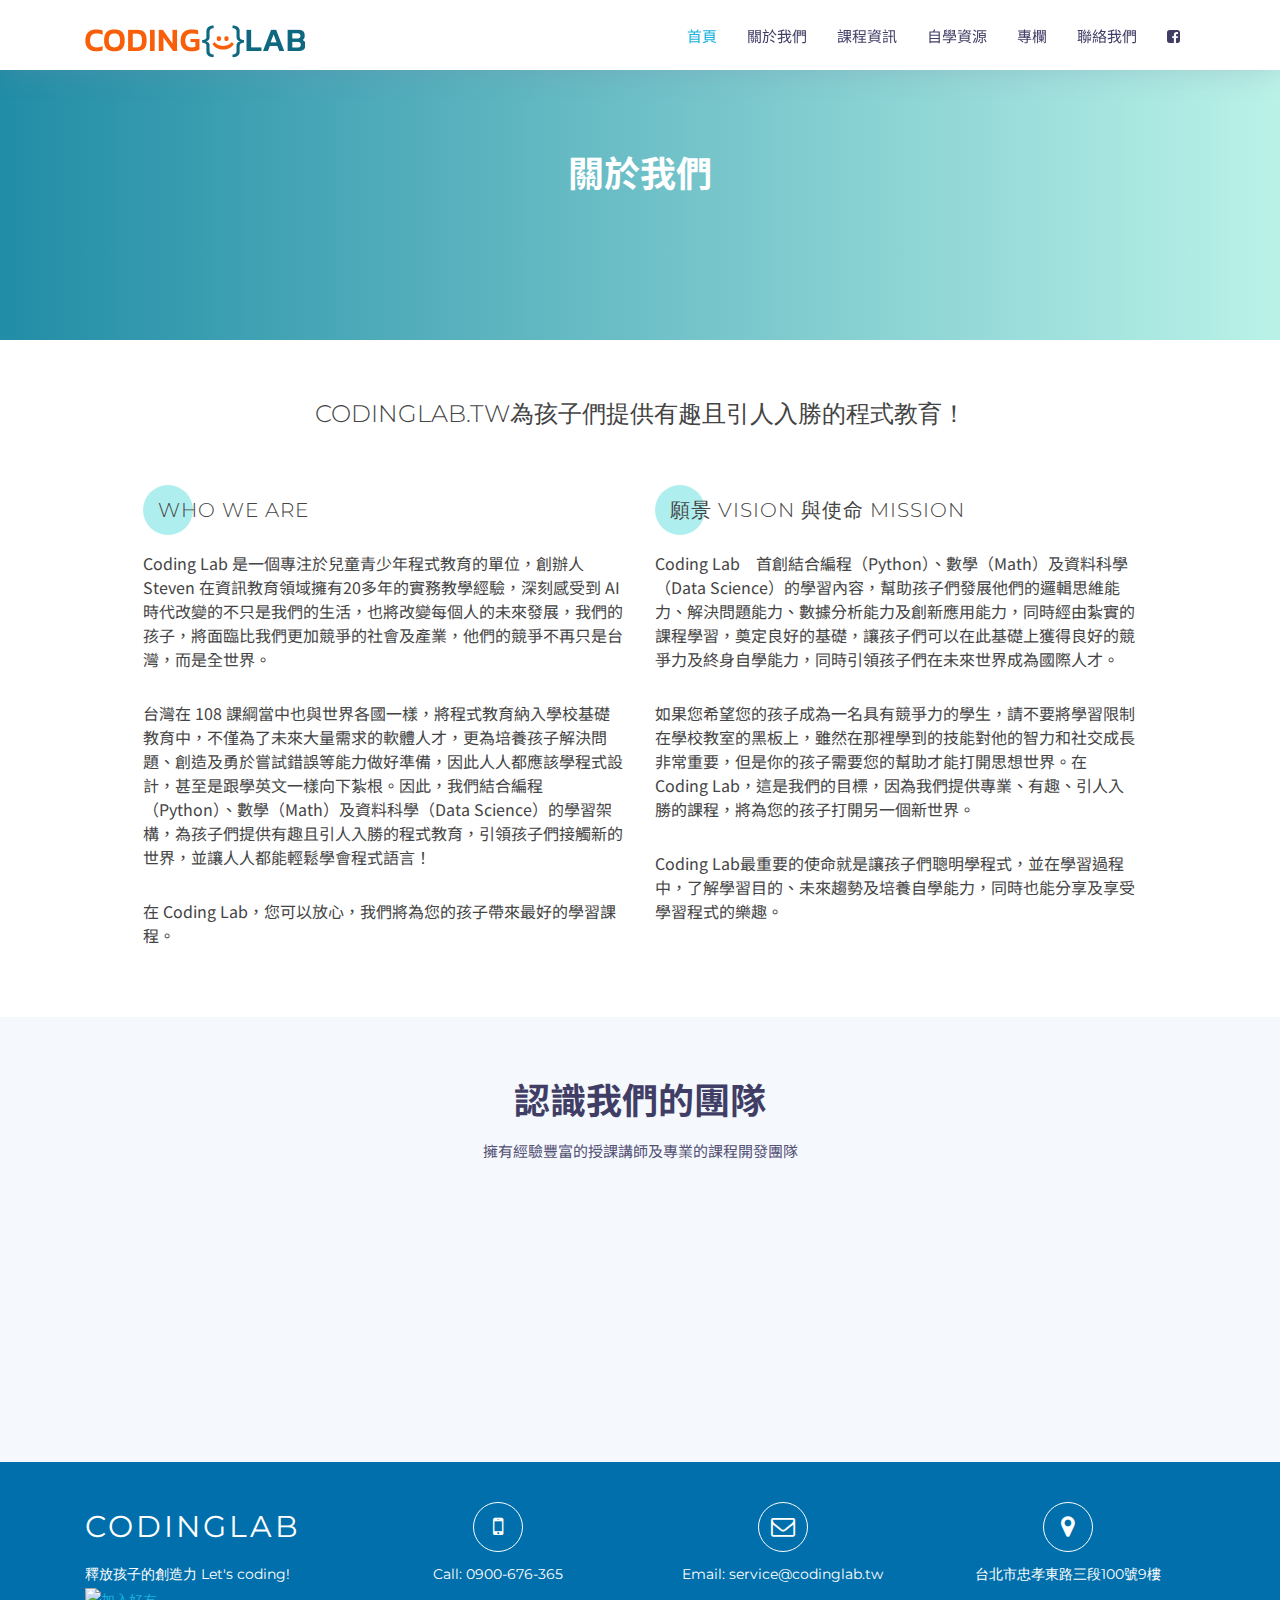
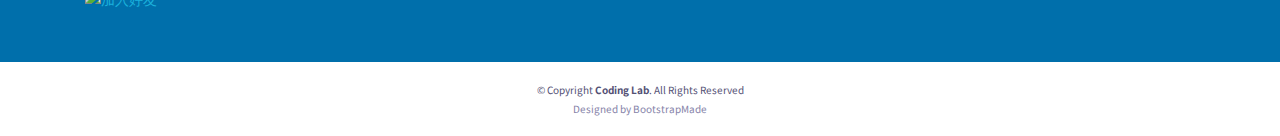
==== commit 84568fa5: "update intro" ====
--- a/about.html
+++ b/about.html
@@ -415,7 +415,7 @@
               <div class="footer-info">
                 <i class="fa fa-mobile"></i>
                 <p>
-                  Call: +1 5589 55488 55
+                  Call: 0900-676-365
                 </p>
               </div>
             </div>
--- a/css/style.css
+++ b/css/style.css
@@ -174,6 +174,10 @@
   ransition: all 0.5s;
   z-index: 997;
   /*overflow: hidden;*/
+  height: 70px;
+  padding: 15px 0;
+  background-color: rgba(255,255,255, 0.5);
+  box-shadow: 0px 0px 30px rgba(127, 137, 161, 0.3);
 }
 
 #header.header-scrolled,
@@ -224,7 +228,7 @@
   width: 100%;
   height: 100vh;
   position: relative;
-  background: #f5f8fd url("../img/intro-bg.jpg") center top no-repeat;
+  background: #f5f8fd url("../img/intro-bg3.jpg") center top no-repeat;
   background-size: cover;
   transition: all 0.7s ease-out;
 }
@@ -2065,7 +2069,7 @@
 }
 #enroll .enroll-detail {
   padding: 20px 0;
-  
+
 }
 
 #enroll .btn-bg {
@@ -2403,7 +2407,7 @@
 
 @media (min-width: 992px) {
   #intro .intro-info {
-    padding-top: 80px;
+    padding-top: 220px;
   }
 
   #testimonials .testimonial-item p {
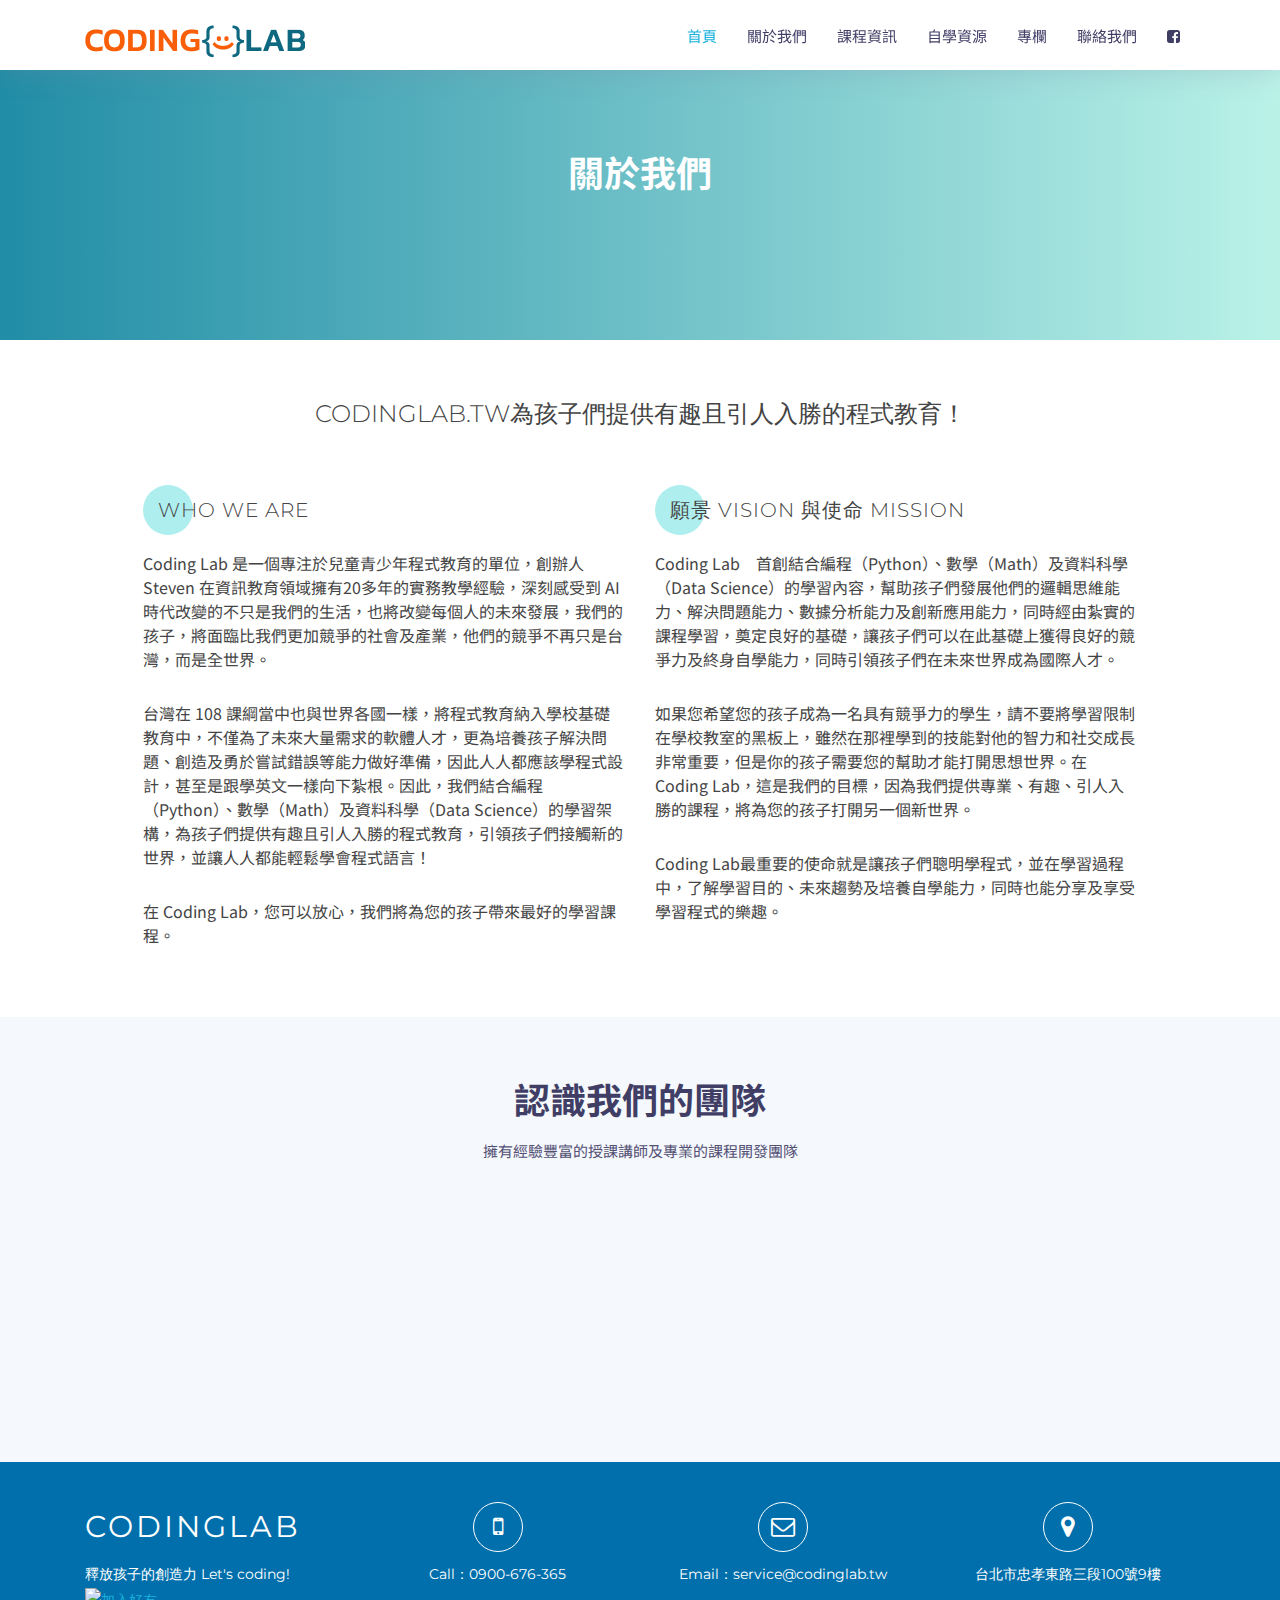
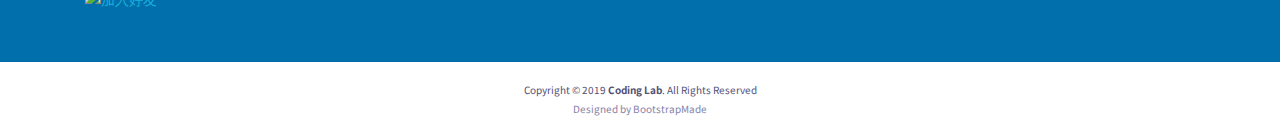
==== commit 2510ca70: "update footer" ====
--- a/about.html
+++ b/about.html
@@ -415,7 +415,7 @@
               <div class="footer-info">
                 <i class="fa fa-mobile"></i>
                 <p>
-                  Call: 0900-676-365
+                  Call：0900-676-365
                 </p>
               </div>
             </div>
@@ -427,7 +427,7 @@
               <div class="footer-info">
                 <i class="fa fa-envelope-o"></i>
                 <p>
-                  Email: service@codinglab.tw<br>
+                  Email：service@codinglab.tw<br>
                 </p>
               </div>
             </div>
@@ -450,7 +450,7 @@
 
     <div class="container">
       <div class="copyright">
-        &copy; Copyright <strong>Coding Lab</strong>. All Rights Reserved
+        Copyright &copy; 2019 <strong>Coding Lab</strong>. All Rights Reserved
       </div>
       <div class="credits">
         Designed by <a href="https://bootstrapmade.com/">BootstrapMade</a>
--- a/css/style.css
+++ b/css/style.css
@@ -228,7 +228,7 @@
   width: 100%;
   height: 100vh;
   position: relative;
-  background: #f5f8fd url("../img/intro-bg3.jpg") center top no-repeat;
+  background: #f5f8fd url("../img/intro-bg.jpg") center top no-repeat;
   background-size: cover;
   transition: all 0.7s ease-out;
 }
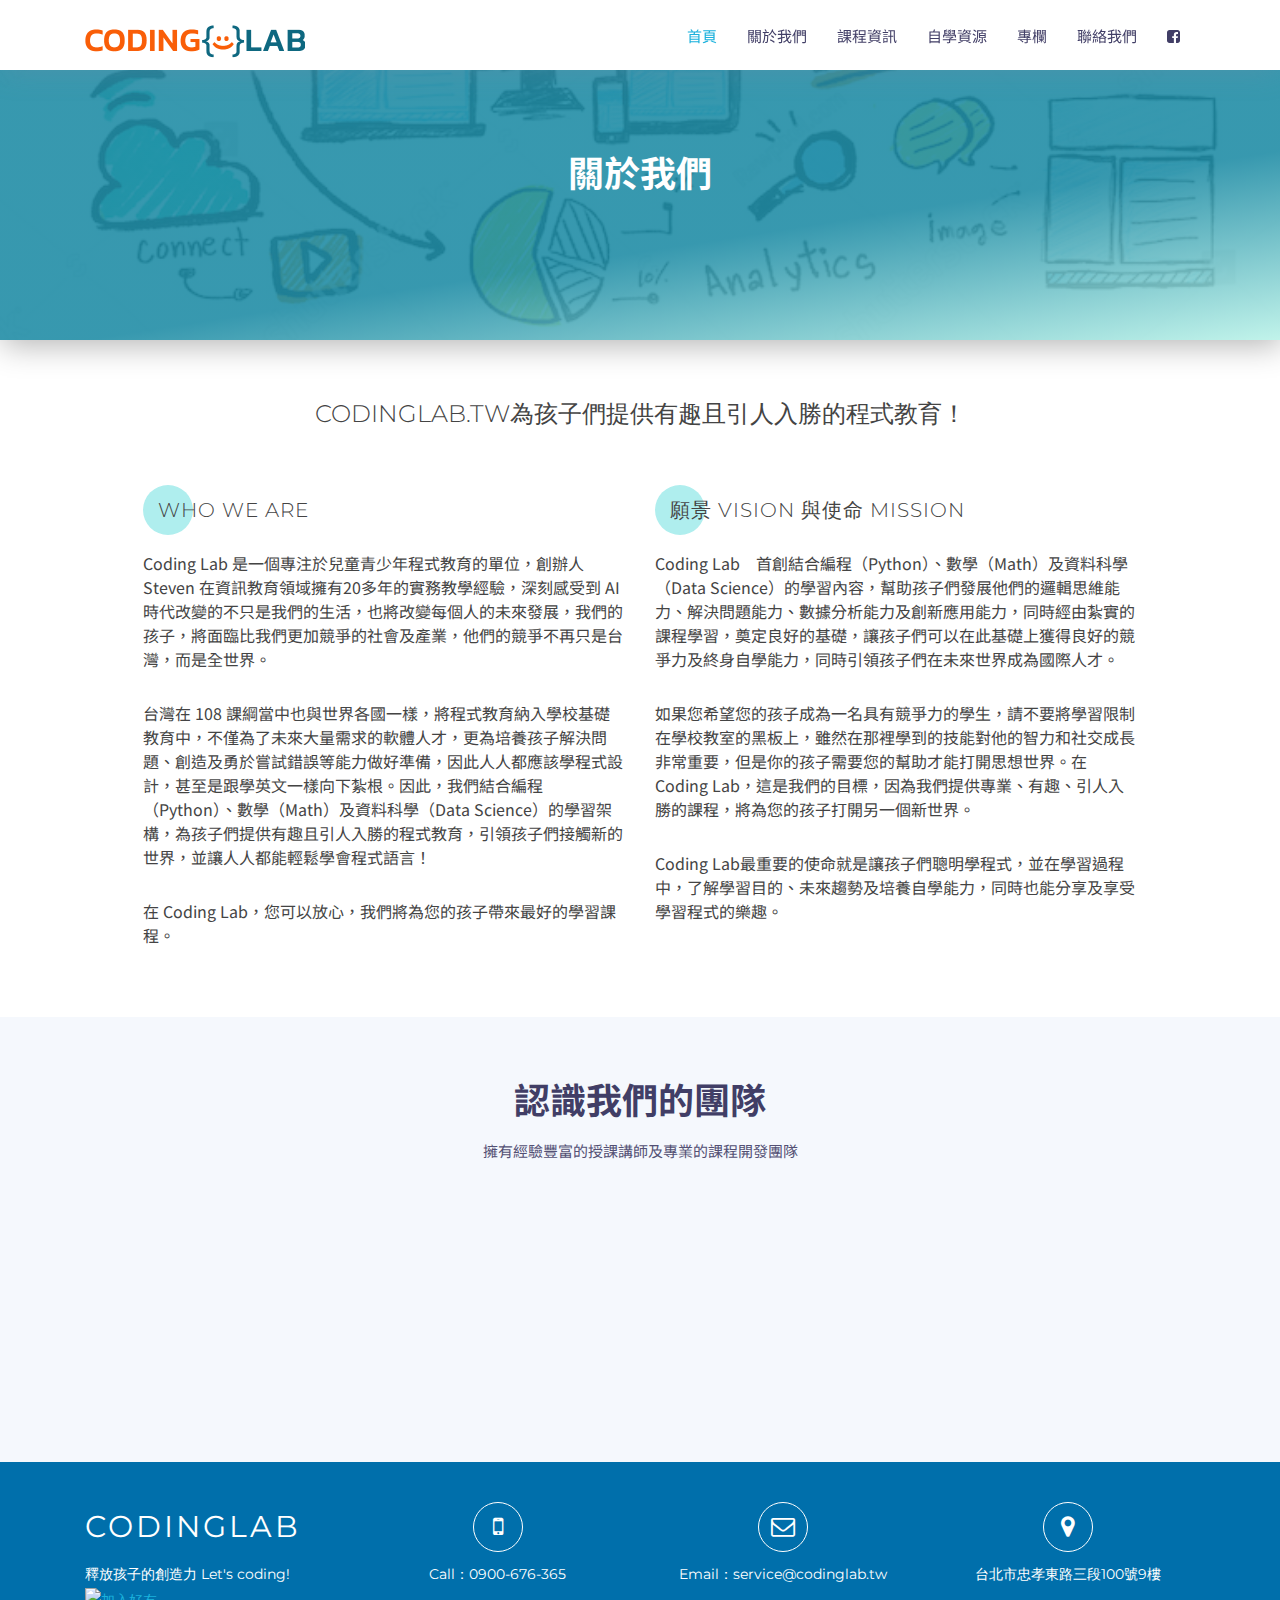
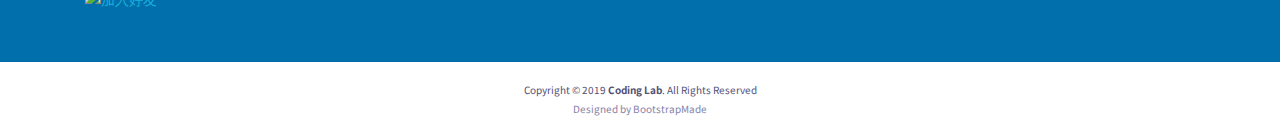
==== commit 2abfb671: "update imgs" ====
--- a/about.html
+++ b/about.html
@@ -110,7 +110,7 @@
 
   <main id="main">
     <!-- subintro-->
-    <section id="lead" class="section-bg">
+    <section id="lead" class="lead-bg" style="background-image:url(img/lead-bg.jpg);" >
       <div class="container">
         <div class="section-header">
             <h3>關於我們</h3>
--- a/css/style.css
+++ b/css/style.css
@@ -281,19 +281,30 @@
   background: #f5f8fd url("../img/intro-bg.jpg") center top no-repeat;
   background-size: cover;
 */
+
   width: 100%;
   height: 30vh;
   margin-top: 70px;
+  /*
+  background-image: url("../img/lead-bg.jpg") ;
   background: #26bfbf;
 
   background: -webkit-linear-gradient(to right, #218da6, #baf2e8);
   background:    -moz-linear-gradient(to right, #218da6, #baf2e8);
   background:         linear-gradient(to right, #218da6, #baf2e8);
-
+*/
   /*padding: 44px 0 22px 0;*/
   padding: 80px 0;
 }
 
+.lead-bg { position: relative; z-index: 1; height: 100%; padding: 0 20px; background-size: cover;
+  background-position: bottom;
+	box-shadow: 2px 5px 30px rgba(0,0,0,.3); color: #fff; }
+
+.lead-bg:after{ content:''; position: absolute; top: 0; bottom: 0;left: 0; right: 0; z-index: -1;
+	opacity: .9;
+  background: linear-gradient(-9deg, #baf2e8 0%, #218da6 40%, #218da6 100%);
+}
 
 /*--------------------------------------------------------------
 # Navigation Menu
@@ -2004,7 +2015,7 @@
   padding-bottom: 15px;
   transition: background-color ease-in-out 0.3s;
 }
-#schedule .page-header {
+ .page-header {
   color: #0E6880;
   font-weight: 600;
 }
